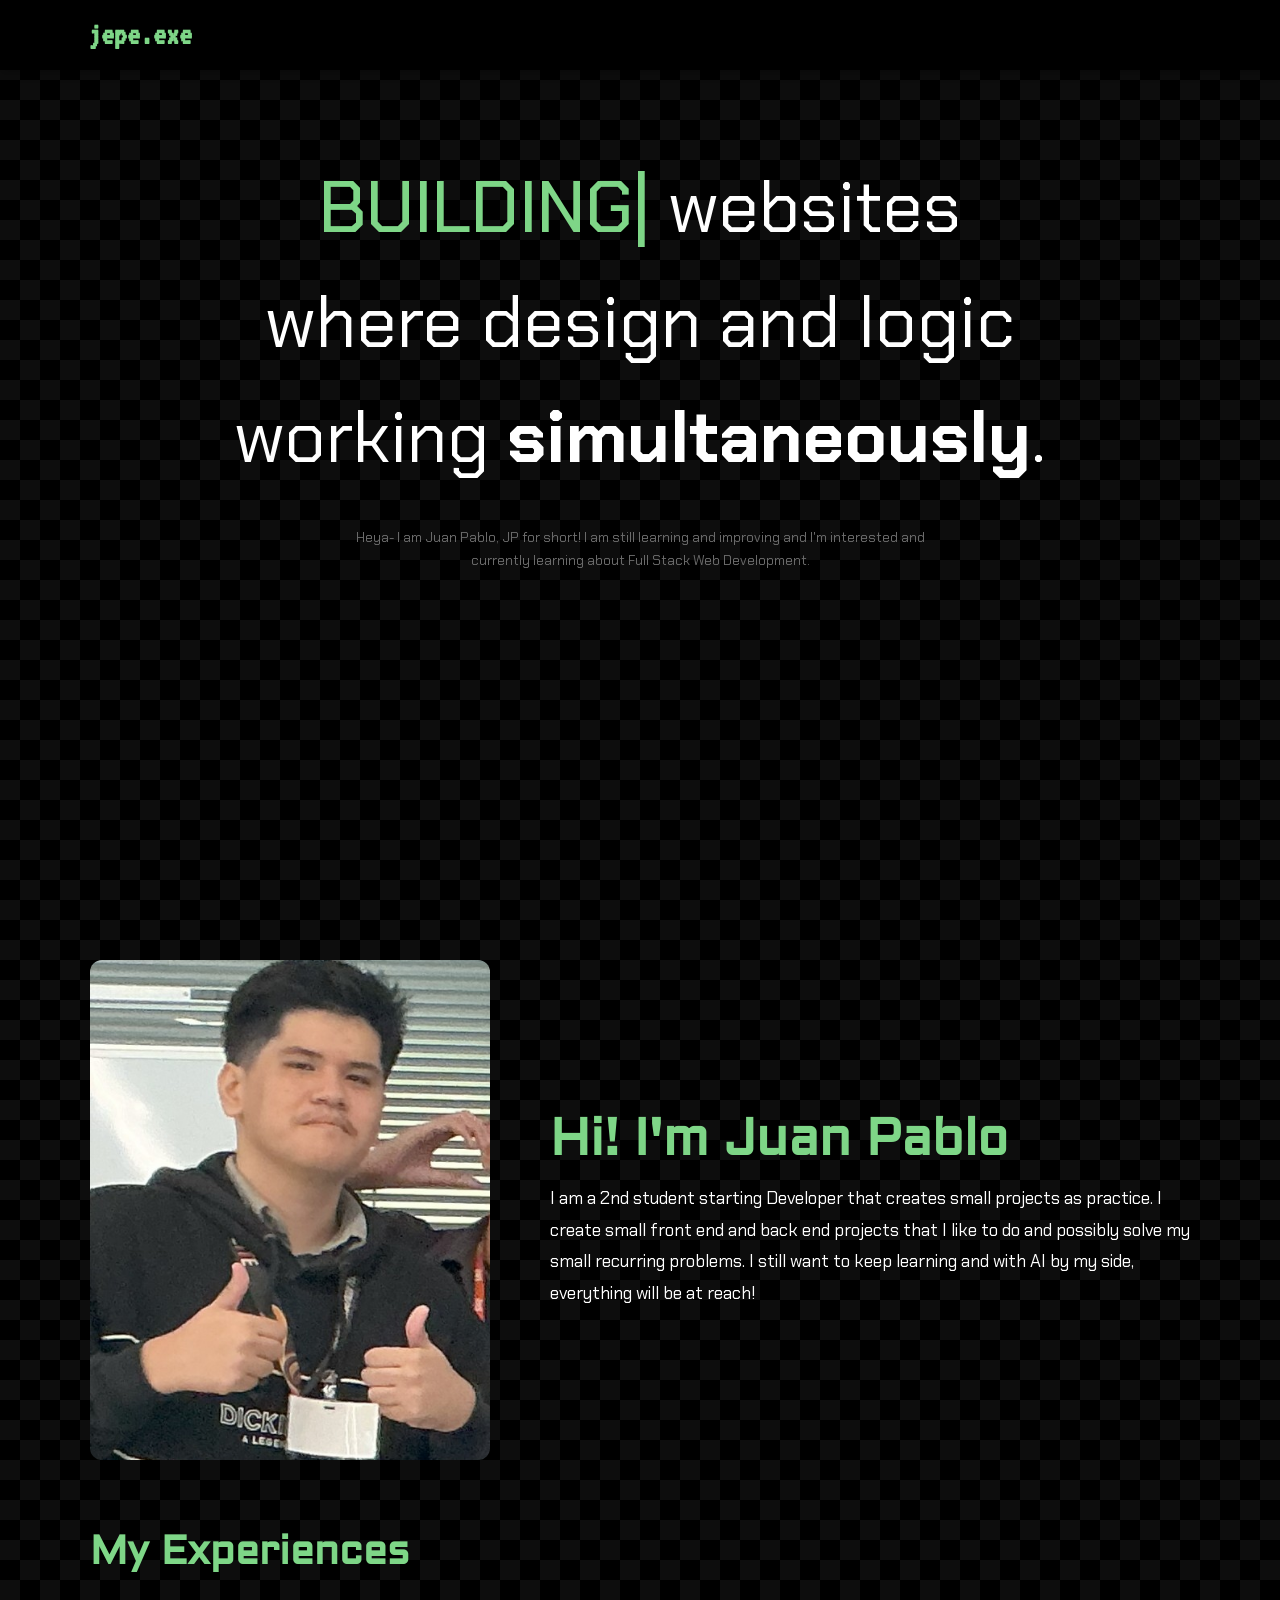
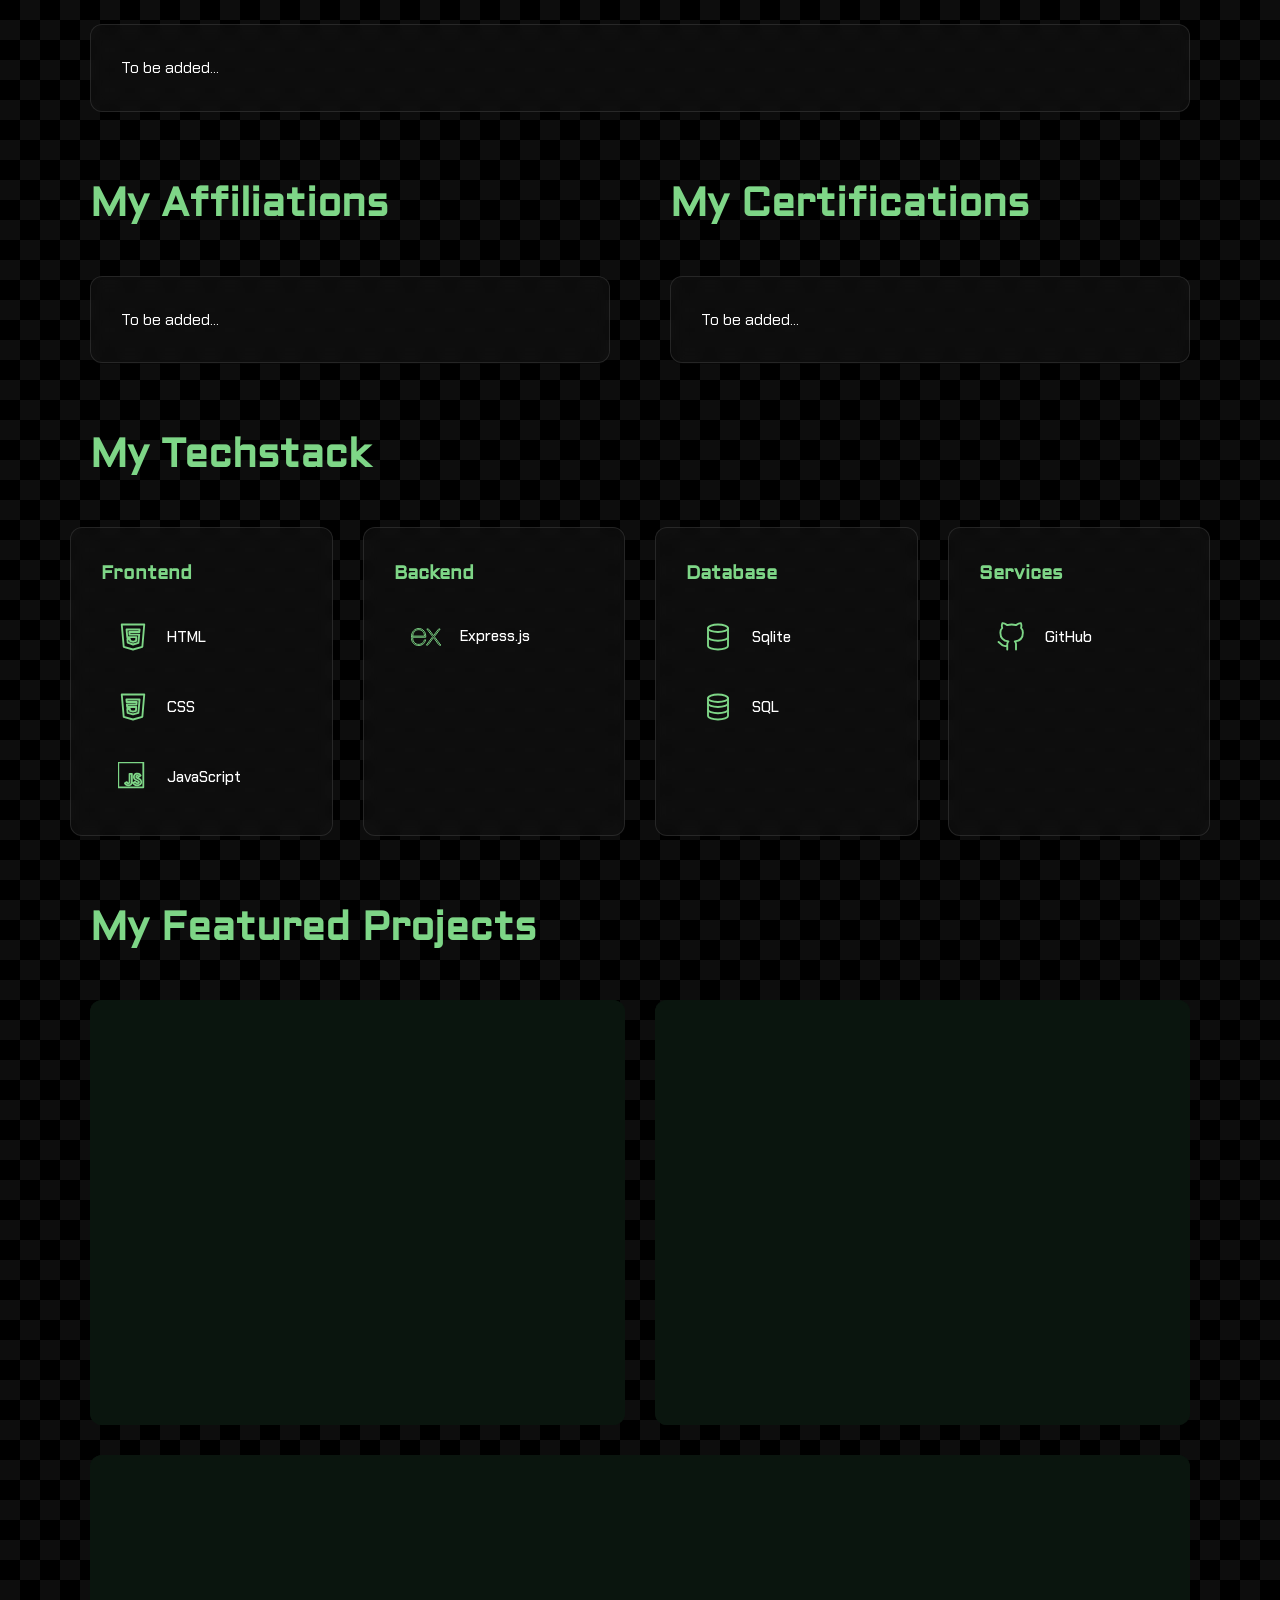
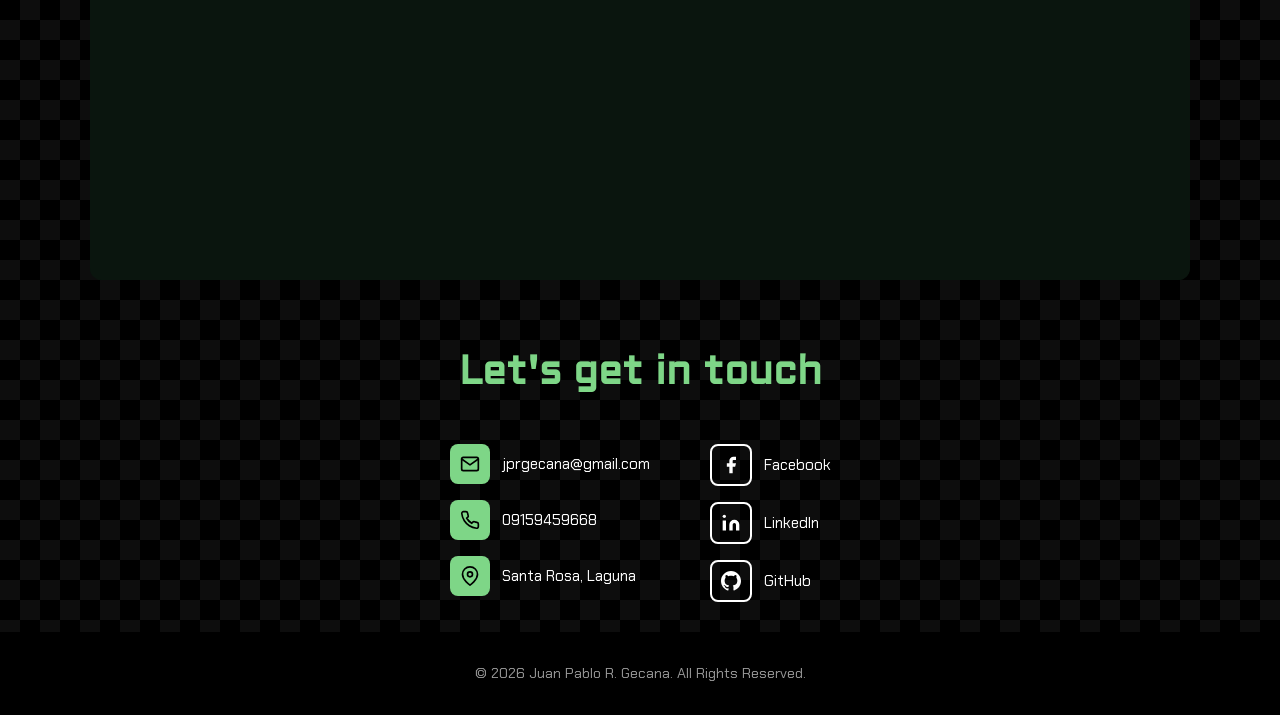
==== docs/index.html @ 041b39dd "renamed "portfolio.html" to "index.html" for github pages" ====
<!DOCTYPE html>
<html lang="en">
<head>
  <meta charset="UTF-8">
  <meta name="viewport" content="width=device-width, initial-scale=1.0">
  <title>JP Gecana | Portfolio</title>
  <link rel="stylesheet" href="style.css">
  <link rel="preconnect" href="https://fonts.googleapis.com">
  <link rel="preconnect" href="https://fonts.gstatic.com" crossorigin>
  <link href="https://fonts.googleapis.com/css2?family=Aldrich&family=Chakra+Petch:ital,wght@0,300;0,400;0,500;0,600;0,700;1,300;1,400;1,500;1,600;1,700&family=VT323&display=swap" rel="stylesheet">
</head>
<body>
  
  <!-- NAVBAR -->
  <nav class="navbar">
    <div class="nav-container">
      <a href="#home" class="nav-logo">jepe.exe</a>
    </div>
  </nav>

  <!-- HOME / HERO SECTION -->
  <section id="home" class="hero-section">
    <div class="hero-container">
      <div class="hero-left">
        <h1 class="hero-tagline">
        <div class="typewriter-container">
         <span id="typewriter-text"></span><span class="cursor">|</span> websites where design and logic working <strong>simultaneously</strong>.
        </div>
        </h1>
        <div class="hero-left-lower">
          <p>Heya- I am Juan Pablo, JP for short! I am still learning and improving and I'm interested and currently learning about Full Stack Web Development.</p>
        </div>
      </div>
    </div>
  </section>

  <!-- ABOUT SECTION -->
  <section id="about" class="about-section">
    <div class="about-container">
      <div class="about-image-wrapper">
        <div class="about-image-placeholder">
          <img src="../assets/about-photo.jpg" alt="About Juan Pablo">
        </div>
      </div>
      <div class="about-text">
        <div class="about-content">
          <h1 class="about-name">
            Hi! I'm Juan Pablo
          </h1>
          <p>I am a 2nd student starting Developer that creates small projects as practice. I create small front end and back end projects that I like to do and possibly solve my small recurring problems. I still want to keep learning and with AI by my side, everything will be at reach!</p>
        </div>
      </div>
    </div>
  </section>

  <!-- EXPERIENCES SECTION -->
  <section class="experiences-section">
    <div class="experiences-container">
      <h2 class="section-heading">My Experiences</h2>
      <div class="affiliations-content">
        <p>To be added...</p>
      </div>
    </div>
  </section>

  <!-- AFFILIATIONS & AWARDS SECTION -->
  <section class="affiliations-section">
    <div class="affiliations-container">
      <div class="affiliations-column">
        <h2 class="section-heading">My Affiliations</h2>
        <div class="affiliations-content">
          <p>To be added...</p>
        </div>
      </div>
      <div class="cert-column">
        <h2 class="section-heading">My Certifications</h2>
        <div class="cert-content">
          <p>To be added...</p>
        </div>
      </div>
    </div>
  </section>

  <!-- Technologies -->
    <div class="tech-section">
      <h2 class="tech-heading">My Techstack</h2>
      <div class="tech-grid">
        <!-- Frontend Column -->
        <div class="tech-column">
          <h3 class="tech-column-heading">Frontend</h3>
          <div class="tech-item">
            <div class="tech-icon-box">
              <svg viewBox="0 0 24 24" fill="none" stroke="currentColor" stroke-width="1.5" stroke-linecap="round" stroke-linejoin="round"><path d="m3 2 1.578 17.824L12 22l7.467-2.175L21 2H3Zm14.049 6.048H9.075l.172 2.016h7.697l-.626 6.565-4.246 1.381-4.281-1.455-.288-2.932h2.024l.16 1.411 2.4.815 2.346-.763.297-3.005H7.416l-.562-6.05h10.412l-.217 2.017Z"/></svg>
            </div>
            <span>HTML</span>
          </div>
          <div class="tech-item">
            <div class="tech-icon-box">
              <svg viewBox="0 0 24 24" fill="none" stroke="currentColor" stroke-width="1.5" stroke-linecap="round" stroke-linejoin="round"><path d="m3 2 1.578 17.834L12 22l7.468-2.165L21 2H3Zm13.3 14.722-4.293 1.204H12l-4.297-1.204-.297-3.167h2.108l.15 1.526 2.335.639 2.34-.64.245-3.05h-7.27l-.187-2.006h7.64l.174-2.006H6.924l-.176-2.006h10.506l-.954 10.71Z"/></svg>
            </div>
            <span>CSS</span>
          </div>
          <div class="tech-item">
            <div class="tech-icon-box">
              <svg viewBox="0 0 150 150" fill="none" stroke="currentColor" stroke-width="9" stroke-linecap="round" stroke-linejoin="round"><path d="M1.408 1.408h125.184v125.185H1.408z"/><path d="M116.347 96.736c-.917-5.711-4.641-10.508-15.672-14.981-3.832-1.761-8.104-3.022-9.377-5.926-.452-1.69-.512-2.642-.226-3.665.821-3.32 4.784-4.355 7.925-3.403 2.023.678 3.938 2.237 5.093 4.724 5.402-3.498 5.391-3.475 9.163-5.879-1.381-2.141-2.118-3.129-3.022-4.045-3.249-3.629-7.676-5.498-14.756-5.355l-3.688.477c-3.534.893-6.902 2.748-8.877 5.235-5.926 6.724-4.236 18.492 2.975 23.335 7.104 5.332 17.54 6.545 18.873 11.531 1.297 6.104-4.486 8.08-10.234 7.378-4.236-.881-6.592-3.034-9.139-6.949-4.688 2.713-4.688 2.713-9.508 5.485 1.143 2.499 2.344 3.63 4.26 5.795 9.068 9.198 31.76 8.746 35.83-5.176.165-.478 1.261-3.666.38-8.581zM69.462 58.943H57.753l-.048 30.272c0 6.438.333 12.34-.714 14.149-1.713 3.558-6.152 3.117-8.175 2.427-2.059-1.012-3.106-2.451-4.319-4.485-.333-.584-.583-1.036-.667-1.071l-9.52 5.83c1.583 3.249 3.915 6.069 6.902 7.901 4.462 2.678 10.459 3.499 16.731 2.059 4.082-1.189 7.604-3.652 9.448-7.401 2.666-4.915 2.094-10.864 2.07-17.444.06-10.735.001-21.468.001-32.237z"/></svg>
            </div>
            <span>JavaScript</span>
          </div>
        </div>
        <!-- Backend Column -->
        <div class="tech-column">
          <h3 class="tech-column-heading">Backend</h3>
          <div class="tech-item">
            <div class="tech-icon-box">
              <svg viewBox="0 0 128 128" fill="none" stroke="currentColor" stroke-width="4" stroke-linecap="round" stroke-linejoin="round"><path d="M126.67 98.44c-4.56 1.16-7.38.05-9.91-3.75-5.68-8.51-11.95-16.63-18-24.9-.78-1.07-1.59-2.12-2.6-3.45C89 76 81.85 85.2 75.14 94.77c-2.4 3.42-4.92 4.91-9.4 3.7l26.92-36.13L67.6 29.71c4.31-.84 7.29-.41 9.93 3.45 5.83 8.52 12.26 16.63 18.67 25.21 6.45-8.55 12.8-16.67 18.8-25.11 2.41-3.42 5-4.72 9.33-3.46-3.28 4.35-6.49 8.63-9.72 12.88-4.36 5.73-8.64 11.53-13.16 17.14-1.61 2-1.35 3.3.09 5.19C109.9 76 118.16 87.1 126.67 98.44zM1.33 61.74c.72-3.61 1.2-7.29 2.2-10.83 6-21.43 30.6-30.34 47.5-17.06C60.93 41.64 63.39 52.62 62.9 65H7.1c-.84 22.21 15.15 35.62 35.53 28.78 7.15-2.4 11.36-8 13.47-15 1.07-3.51 2.84-4.06 6.14-3.06-1.69 8.76-5.52 16.08-13.52 20.66-12 6.86-29.13 4.64-38.14-4.89C5.26 85.89 3 78.92 2 71.39c-.15-1.2-.46-2.38-.7-3.57q.03-3.04.03-6.08zm5.87-1.49h50.43c-.33-16.06-10.33-27.47-24-27.57-15-.12-25.78 11.02-26.43 27.57z"/></svg>
            </div>
            <span>Express.js</span>
          </div>
        </div>
        <!-- Database Column -->
        <div class="tech-column">
          <h3 class="tech-column-heading">Database</h3>
          <div class="tech-item">
            <div class="tech-icon-box">
              <svg viewBox="0 0 24 24" fill="none" stroke="currentColor" stroke-width="1.5" stroke-linecap="round" stroke-linejoin="round"><ellipse cx="12" cy="5" rx="8" ry="3"/><path d="M4 5v14c0 1.66 3.58 3 8 3s8-1.34 8-3V5"/><path d="M4 12c0 1.66 3.58 3 8 3s8-1.34 8-3"/></svg>
            </div>
            <span>Sqlite</span>
          </div>
          <div class="tech-item">
            <div class="tech-icon-box">
              <svg viewBox="0 0 24 24" fill="none" stroke="currentColor" stroke-width="1.5" stroke-linecap="round" stroke-linejoin="round"><ellipse cx="12" cy="5" rx="8" ry="3"/><path d="M4 5v14c0 1.66 3.58 3 8 3s8-1.34 8-3V5"/><path d="M4 9c0 1.66 3.58 3 8 3s8-1.34 8-3"/><path d="M4 14c0 1.66 3.58 3 8 3s8-1.34 8-3"/></svg>
            </div>
            <span>SQL</span>
          </div>
        </div>
        <!-- Services Column -->
        <div class="tech-column">
          <h3 class="tech-column-heading">Services</h3>
          <div class="tech-item">
            <div class="tech-icon-box">
              <svg viewBox="0 0 24 24" fill="none" stroke="currentColor" stroke-width="1.5" stroke-linecap="round" stroke-linejoin="round"><path d="M9 19c-5 1.5-5-2.5-7-3m14 6v-3.87a3.37 3.37 0 0 0-.94-2.61c3.14-.35 6.44-1.54 6.44-7A5.44 5.44 0 0 0 20 4.77 5.07 5.07 0 0 0 19.91 1S18.73.65 16 2.48a13.38 13.38 0 0 0-7 0C6.27.65 5.09 1 5.09 1A5.07 5.07 0 0 0 5 4.77a5.44 5.44 0 0 0-1.5 3.78c0 5.42 3.3 6.61 6.44 7A3.37 3.37 0 0 0 9 18.13V22"/></svg>
            </div>
            <span>GitHub</span>
          </div>
        </div>
      </div>
    </div>

  <!-- PROJECTS SECTION -->
  <section id="projects" class="projects-section">
    <h2 class="section-heading">My Featured Projects</h2>
    <div class="projects-container">
      <div class="project-card">
        <div class="project-front">
          <img src="../assets/project-1.jpg" alt="Project 1">
        </div>
        <div class="project-back">
          <h3 class="project-title">Project 1</h3>
          <p class="project-desc">Coming Soon</p>
        </div>
      </div>
      <div class="project-card">
        <div class="project-front">
          <img src="../assets/project-2.jpg" alt="Project 2">
        </div>
        <div class="project-back">
          <h3 class="project-title">Project 2</h3>
          <p class="project-desc">Coming Soon</p>
        </div>
      </div>
      <div class="project-card">
        <div class="project-front">
          <img src="../assets/project-3.jpg" alt="Project 3">
        </div>
        <div class="project-back">
          <h3 class="project-title">Project 3</h3>
          <p class="project-desc">Coming Soon</p>
        </div>
      </div>
    </div>
  </section>

  <!-- CONTACT SECTION -->
  <section id="contact" class="contact-section">
    <h2 class="section-heading">Let's get in touch</h2>
    <div class="contact-container">
      <div class="contact-info-row">
        <div class="contact-item">
          <div class="contact-icon">
            <svg viewBox="0 0 24 24" fill="none" stroke="currentColor" stroke-width="2" stroke-linecap="round" stroke-linejoin="round"><path d="M4 4h16c1.1 0 2 .9 2 2v12c0 1.1-.9 2-2 2H4c-1.1 0-2-.9-2-2V6c0-1.1.9-2 2-2z"/><polyline points="22,6 12,13 2,6"/></svg>
          </div>
          <span>jprgecana@gmail.com</span>
        </div>
        <div class="contact-item">
          <div class="contact-icon">
            <svg viewBox="0 0 24 24" fill="none" stroke="currentColor" stroke-width="2"><path d="M22 16.92v3a2 2 0 0 1-2.18 2 19.79 19.79 0 0 1-8.63-3.07 19.5 19.5 0 0 1-6-6 19.79 19.79 0 0 1-3.07-8.67A2 2 0 0 1 4.11 2h3a2 2 0 0 1 2 1.72 12.84 12.84 0 0 0 .7 2.81 2 2 0 0 1-.45 2.11L8.09 9.91a16 16 0 0 0 6 6l1.27-1.27a2 2 0 0 1 2.11-.45 12.84 12.84 0 0 0 2.81.7A2 2 0 0 1 22 16.92z"/></svg>
          </div>
          <span>09159459668</span>
        </div>
        <div class="contact-item">
          <div class="contact-icon">
            <svg viewBox="0 0 24 24" fill="none" stroke="currentColor" stroke-width="2"><path d="M21 10c0 7-9 13-9 13s-9-6-9-13a9 9 0 0 1 18 0z"/><circle cx="12" cy="10" r="3"/></svg>
          </div>
          <span>Santa Rosa, Laguna</span>
        </div>
      </div>
      <div class="contact-socials">
        <a href="https://www.facebook.com/pobandpabs" target="_blank" rel="noopener noreferrer" class="social-link" aria-label="Facebook">
          <span class="social-icon">
            <svg viewBox="0 0 24 24" fill="currentColor"><path d="M18 2h-3a5 5 0 0 0-5 5v3H7v4h3v8h4v-8h3l1-4h-4V7a1 1 0 0 1 1-1h3z"/></svg>
          </span>
          <span class="social-name">Facebook</span>
        </a>
        <a href="https://www.linkedin.com/in/jprgecana/" target="_blank" rel="noopener noreferrer" class="social-link" aria-label="LinkedIn">
          <span class="social-icon">
            <svg viewBox="0 0 24 24" fill="currentColor"><path d="M16 8a6 6 0 0 1 6 6v7h-4v-7a2 2 0 0 0-2-2 2 2 0 0 0-2 2v7h-4v-7a6 6 0 0 1 6-6z"/><rect x="2" y="9" width="4" height="12"/><circle cx="4" cy="4" r="2"/></svg>
          </span>
          <span class="social-name">LinkedIn</span>
        </a>
        <a href="https://github.com/JuanPablo-Gecana" target="_blank" rel="noopener noreferrer" class="social-link" aria-label="GitHub">
          <span class="social-icon">
            <svg viewBox="0 0 24 24" fill="currentColor"><path d="M12 0C5.37 0 0 5.37 0 12c0 5.3 3.438 9.8 8.205 11.385.6.113.82-.258.82-.577 0-.285-.01-1.04-.015-2.04-3.338.724-4.042-1.61-4.042-1.61-.546-1.385-1.335-1.755-1.335-1.755-1.087-.744.084-.729.084-.729 1.205.084 1.838 1.236 1.838 1.236 1.07 1.835 2.809 1.305 3.495.998.108-.776.417-1.305.76-1.605-2.665-.3-5.466-1.332-5.466-5.93 0-1.31.465-2.38 1.235-3.22-.135-.303-.54-1.523.105-3.176 0 0 1.005-.322 3.3 1.23.96-.267 1.98-.399 3-.405 1.02.006 2.04.138 3 .405 2.28-1.552 3.285-1.23 3.285-1.23.645 1.653.24 2.873.12 3.176.765.84 1.23 1.91 1.23 3.22 0 4.61-2.805 5.625-5.475 5.92.42.36.81 1.096.81 2.22 0 1.606-.015 2.896-.015 3.286 0 .315.21.69.825.57C20.565 21.795 24 17.295 24 12c0-6.63-5.37-12-12-12z"/></svg>
          </span>
          <span class="social-name">GitHub</span>
        </a>
      </div>
    </div>
  </section>

  <!-- FOOTER -->
  <footer class="footer">
    <p>&copy; 2026 Juan Pablo R. Gecana. All Rights Reserved.</p>
  </footer>

  <script src="script.js"></script>
</body>
</html>
---- docs/style.css ----
/* ===== RESET & BASE ===== */
*,
*::before,
*::after {
  margin: 0;
  padding: 0;
  box-sizing: border-box;
}

:root {
  --black: #000000;
  --light-green: #7ed687;
  --light-green-hover: #5cbf6a;
  --white: #ffffff;
  --placeholder: #0a150e;
  --font-heading: 'Aldrich', 'Arial', sans-serif;
  --font-body: 'Chakra Petch', 'Arial', sans-serif;
  --nav-height: 70px;
}

html {
  scroll-behavior: smooth;
}

body {
  font-family: var(--font-body);
  background-color: #000000;
  background-image:
    linear-gradient(45deg, #0d0d0d 25%, transparent 25%),
    linear-gradient(-45deg, #0d0d0d 25%, transparent 25%),
    linear-gradient(45deg, transparent 75%, #0d0d0d 75%),
    linear-gradient(-45deg, transparent 75%, #0d0d0d 75%);
  background-size: 40px 40px;
  background-position: 0 0, 0 20px, 20px -20px, -20px 0px;
  color: var(--white);
  line-height: 1.6;
  overflow-x: hidden;
}

a {
  text-decoration: none;
  color: inherit;
}

ul {
  list-style: none;
}

img {
  display: block;
  max-width: 100%;
  height: auto;
}

/* ===== NAVBAR ===== */
.navbar {
  position: fixed;
  top: 0;
  left: 0;
  width: 100%;
  height: var(--nav-height);
  background-color: black;
  z-index: 1000;
  box-shadow: 0 2px 10px rgba(0, 0, 0, 0.3);
}

.nav-container {
  max-width: 1200px;
  margin: 0 auto;
  padding: 0 30px;
  height: 100%;
  display: flex;
  align-items: center;
  justify-content: space-between;
}

.nav-logo {
  font-family: "VT323", monospace;
  font-size: 2rem;
  font-weight: 700;
  color: var(--light-green);
  padding: 8px 18px;
  text-shadow: none;
  transition: transform 0.2s ease;
}

.nav-logo:hover {
  transform: scale(1.05);
}

/* Keep all content sections above the decorative background layer */
.hero-section,
.about-section,
.tech-section,
.projects-section,
.contact-section,
.footer {
  position: relative;
  z-index: 1;
}

/* ===== HERO SECTION ===== */
.hero-section {
  position: relative;
  padding-top: calc(var(--nav-height) + 80px);
  padding-bottom: 80px;
  min-height: 100vh;
}

.hero-container {
  position: relative;
  z-index: 1;
  max-width: 900px;
  margin: 0 auto;
  padding: 0 30px;
  display: flex;
  flex-direction: column;
  align-items: center;
  justify-content: center;
  text-align: center;
  gap: 60px;
}

.hero-left {
  flex: 1;
  display: flex;
  flex-direction: column;
  align-items: center;
}

.hero-left-lower p {
  margin-top: 30px;
  max-width: 600px;
  font-size: 0.85rem;
  color: #6a6a6a;
  line-height: 1.7;
  text-align: center;
  margin-bottom: 40%;
}

.typewriter-container {
  font-size: 4.5rem;
}

.typewriter-container span {
  color: var(--light-green);
  font-weight: 500;
  min-height: 2rem;
  margin-bottom: 30px;
}

.cursor {
  animation: blink 0.7s infinite;
  font-weight: 100;
}

@keyframes blink {
  0%, 100% { opacity: 1; }
  50% { opacity: 0; }
}

.hero-tagline {
  font-size: 3rem;
  color: var(--white);
  font-weight: 400;
  font-family: var(--font-body);
}

.hero-buttons {
  display: flex;
  align-items: center;
  gap: 16px;
  flex-wrap: wrap;
}

/* Buttons */
.btn {
  display: inline-block;
  padding: 12px 28px;
  border-radius: 8px;
  font-size: 1rem;
  font-weight: 600;
  cursor: pointer;
  transition: transform 0.2s ease, background-color 0.2s ease;
  border: none;
}

/* Social Icons */
.social-icons {
  display: flex;
  gap: 12px;
}

.social-icon {
  display: flex;
  align-items: center;
  justify-content: center;
  width: 42px;
  height: 42px;
  border: 2px solid var(--white);
  border-radius: 8px;
  background: transparent;
  color: var(--white);
  transition: all 0.2s ease;
}

.social-icon svg {
  width: 20px;
  height: 20px;
}

.social-link:hover .social-icon,
.social-icon:hover {
  border-color: var(--light-green);
  color: var(--light-green);
  transform: scale(1.1);
}

/* Hide broken image icon */
.about-image-placeholder img[src]::before,
.project-front img[src]::before,
.tech-icon-box img[src]::before {
  content: '';
  display: block;
  width: 100%;
  height: 100%;
  background-color: var(--placeholder);
}

img {
  color: transparent;
}

/* ===== TECH SECTION ===== */
.tech-section {
  max-width: 1200px;
  margin: 50px auto 0;
  padding: 0 30px;
}

.tech-heading {
  font-family: var(--font-heading);
  font-size: 2.5rem;
  font-weight: 800;
  margin-left: 20px;
  margin-right: auto;
  color: var(--light-green);
  margin-bottom: 40px;
  text-align: left;
}

.tech-grid {
  display: flex;
  gap: 30px;
  flex-wrap: wrap;
  justify-content: flex-start;
}

.tech-column {
  flex: 1;
  min-width: 250px;
  background: rgba(20, 20, 20, 0.55);
  backdrop-filter: blur(8px);
  -webkit-backdrop-filter: blur(8px);
  border: 1px solid rgba(255, 255, 255, 0.1);
  border-radius: 12px;
  padding: 30px;
}

.tech-column-heading {
  font-family: var(--font-heading);
  font-size: 1.2rem;
  font-weight: 700;
  color: var(--light-green);
  margin-bottom: 20px;
}

.tech-item {
  display: flex;
  align-items: center;
  gap: 14px;
  margin-bottom: 14px;
  padding: 8px 12px;
  border-radius: 8px;
  cursor: default;
}

.tech-item:last-child {
  margin-bottom: 0;
}

/* Icon scales up on hover */
.tech-item.hovered .tech-icon-box,
.tech-item:hover .tech-icon-box {
  transform: scale(1.2);
}

/* Text turns light green on hover */
.tech-item.hovered span,
.tech-item:hover span {
  color: var(--light-green);
}

.tech-icon-box {
  width: 40px;
  height: 40px;
  border-radius: 8px;
  overflow: hidden;
  background-color: none;
  display: flex;
  align-items: center;
  justify-content: center;
  flex-shrink: 0;
  transition: transform 0.2s ease;
}

.tech-icon-box svg {
  width: 30px;
  height: 30px;
  stroke: var(--light-green);
}

.tech-item span {
  font-size: 0.95rem;
  color: var(--white);
  font-weight: 500;
  transition: color 0.2s ease;
}

/* ===== ABOUT SECTION ===== */
.about-section {
  padding: 60px 30px;
}

.about-section .section-heading {
  max-width: 1100px;
  margin-left: auto;
  margin-right: auto;
  margin-bottom: 40px;
}

.section-heading {
  font-family: var(--font-heading);
  font-size: 2.5rem;
  font-weight: 800;
  color: var(--light-green);
  text-align: left;
  margin-bottom: 40px;
}

.about-name {
  font-family: var(--font-heading);
  font-size: 3.2rem;
  font-weight: 800;
  color: var(--light-green);
  line-height: 1.1;
  margin-bottom: 16px;
}

.about-container {
  width: 100%;
  max-width: 1100px;
  margin: 0 auto;
  display: grid;
  grid-template-columns: minmax(0, 400px) minmax(0, 1fr);
  align-items: stretch;
  gap: 60px;
}

.about-image-wrapper {
  width: 100%;
  min-width: 0;
}

.about-image-placeholder {
  width: 100%;
  max-width: none;
  aspect-ratio: 4 / 5;
  border-radius: 12px;
  overflow: hidden;
  background-color: var(--placeholder);
}

.about-image-placeholder img {
  width: 100%;
  height: 100%;
  object-fit: cover;
}

.about-text {
  width: 100%;
  min-width: 0;
  height: 100%;
  display: flex;
  flex-direction: column;
}

.about-content {
  flex: 1;
  min-height: 0;
  display: flex;
  flex-direction: column;
  justify-content: center;
}

.about-text p {
  font-size: 1.1rem;
  color: var(--white);
  line-height: 1.8;
}

/* ===== EXPERIENCES SECTION ===== */
.experiences-section {
  padding: 60px 30px;
}

.experiences-container {
  max-width: 1100px;
  margin: 0 auto;
}

/* ===== AFFILIATIONS & AWARDS SECTION ===== */
.affiliations-section {
  padding: 60px 30px;
}

.affiliations-container {
  max-width: 1100px;
  margin: 0 auto;
  display: flex;
  gap: 60px;
}

.affiliations-column, .cert-column{
  flex: 1;
}

.affiliations-content, .cert-content {
  margin-top: 20px;
  background: rgba(20, 20, 20, 0.55);
  backdrop-filter: blur(8px);
  -webkit-backdrop-filter: blur(8px);
  border: 1px solid rgba(255, 255, 255, 0.1);
  border-radius: 12px;
  padding: 30px;
}

.affiliations-content p {
  color: var(--white);
  font-size: 1rem;
}

.affiliations-column .section-heading .cert-column{
  text-align: left;
  margin-bottom: 0;
}

/* ===== PROJECTS SECTION ===== */
.projects-section {
  padding: 60px 30px;
}

.projects-section .section-heading {
  max-width: 1100px;
  margin-left: auto;
  margin-right: auto;
  margin-bottom: 40px;
}

.projects-container {
  max-width: 1100px;
  margin: 0 auto;
  display: grid;
  grid-template-columns: repeat(2, minmax(0, 1fr));
  gap: 30px;
}

.project-card {
  position: relative;
  width: 100%;
  min-width: 0;
  height: 425px;
  border-radius: 12px;
  overflow: hidden;
}

/* For 3, 5, 7, 9, etc. projects, the unmatched final card fills both columns. */
.project-card:last-child:nth-child(odd) {
  grid-column: 1 / -1;
}

/* Front side: full project image */
.project-front {
  position: absolute;
  inset: 0;
  background-color: var(--placeholder);
}

.project-front img {
  width: 100%;
  height: 100%;
  object-fit: cover;
}

/* Back side: title + description, hidden until hover */
.project-back {
  position: absolute;
  inset: 0;
  display: flex;
  flex-direction: column;
  align-items: center;
  justify-content: center;
  gap: 12px;
  padding: 24px;
  text-align: center;
  background: rgba(15, 15, 15, 0.7);
  backdrop-filter: blur(10px);
  -webkit-backdrop-filter: blur(10px);
  /* Start hidden below the card; fades in bottom -> top on hover */
  opacity: 0;
  transform: translateY(100%);
  transition: transform 0.45s ease, opacity 0.45s ease;
}

.project-card:hover .project-back {
  opacity: 1;
  transform: translateY(0);
}

.project-title {
  font-family: var(--font-heading);
  font-size: 1.6rem;
  font-weight: 700;
  color: var(--light-green);
}

.project-desc {
  font-size: 1rem;
  color: var(--white);
  line-height: 1.6;
}

/* ===== CONTACT SECTION ===== */
.contact-section {
  padding: 60px 30px;
}

.contact-section .section-heading {
  max-width: 1100px;
  margin-left: auto;
  margin-right: auto;
  margin-bottom: 40px;
  text-align: center;
}

.contact-container {
  max-width: 1100px;
  margin: 0 auto;
  display: flex;
  justify-content: center;
  align-items: flex-start;
  gap: 60px;
}

/* Left side: contact info — items left-align so the left-side icons line up */
.contact-info-row {
  display: flex;
  flex-direction: column;
  align-items: flex-start;
  gap: 16px;
}

.contact-item {
  display: flex;
  align-items: center;
  gap: 12px;
  /* Icon stays on the left of the text */
}

.contact-icon {
  width: 40px;
  height: 40px;
  background-color: var(--light-green);
  border-radius: 8px;
  display: flex;
  align-items: center;
  justify-content: center;
  flex-shrink: 0;
}

.contact-icon svg {
  width: 20px;
  height: 20px;
  color: var(--black);
}

.contact-item span {
  font-size: 0.95rem;
  color: var(--white);
}

/* Right side: social links */
.contact-socials {
  display: flex;
  flex-direction: column;
  align-items: flex-start;
  gap: 16px;
}

.social-link {
  display: flex;
  align-items: center;
  gap: 12px;
  color: var(--white);
  transition: color 0.2s ease;
}

.social-name {
  font-size: 0.95rem;
  color: var(--white);
  transition: color 0.2s ease;
}

.social-link:hover .social-icon {
  border-color: var(--light-green);
  color: var(--light-green);
  transform: scale(1.1);
}

.social-link:hover .social-name {
  color: var(--light-green);
}

/* ===== FOOTER ===== */
.footer {
  background-color: #000000;
  padding: 30px;
  text-align: center;
}

.footer p {
  font-size: 0.9rem;
  color: rgba(255, 255, 255, 0.6);
}

/* ===== BACK TO TOP ===== */
.back-to-top {
  position: fixed;
  bottom: 30px;
  right: 30px;
  width: 46px;
  height: 46px;
  background-color: var(--light-green);
  border: none;
  border-radius: 10px;
  cursor: pointer;
  display: flex;
  align-items: center;
  justify-content: center;
  opacity: 0;
  visibility: hidden;
  transition: opacity 0.3s ease, transform 0.2s ease, visibility 0.3s ease;
  z-index: 999;
}

.back-to-top svg {
  width: 22px;
  height: 22px;
  color: var(--black);
}

.back-to-top.visible {
  opacity: 1;
  visibility: visible;
}

.back-to-top:hover {
  transform: scale(1.1);
  background-color: var(--light-green-hover);
}

/* ===== MOBILE NAV OPEN STATE ===== */
.navbar.nav-open .nav-links {
  display: flex;
}

.navbar.nav-open .hamburger:nth-child(1) {
  transform: rotate(45deg) translate(5px, 5px);
}

.navbar.nav-open .hamburger:nth-child(2) {
  opacity: 0;
}

.navbar.nav-open .hamburger:nth-child(3) {
  transform: rotate(-45deg) translate(6px, -6px);
}

/* ===== RESPONSIVE ===== */
@media (max-width: 900px) {
  .hero-container {
    flex-direction: column;
    text-align: center;
    gap: 40px;
  }

  .hero-left {
    display: flex;
    flex-direction: column;
    align-items: center;
  }

  .hero-buttons {
    justify-content: center;
  }

  .hero-name {
    font-size: 2.4rem;
  }

  .hero-left-lower p {
    text-align: center;
  }

  .about-container {
    max-width: 400px;
    grid-template-columns: minmax(0, 1fr);
    text-align: center;
    gap: 40px;
  }

  .affiliations-container {
    flex-direction: column;
    gap: 40px;
  }

  /* Contact: keep two columns side by side, just shrink the gap */
  .contact-container {
    gap: 40px;
  }

  .about-image-placeholder {
    max-width: none;
    margin: 0 auto;
  }

  .about-content {
    min-height: 260px;
  }

  .tech-grid {
    flex-direction: column;
  }

  .tech-column {
    min-width: unset;
  }

  .projects-container {
    grid-template-columns: repeat(2, minmax(0, 1fr));
  }

  .project-card {
    width: 100%;
    height: clamp(300px, 48vw, 425px);
  }
}

@media (max-width: 768px) {
  .nav-toggle {
    display: flex;
  }

  .nav-links {
    position: fixed;
    top: var(--nav-height);
    left: 0;
    width: 100%;
    background-color: var(--black);
    flex-direction: column;
    align-items: center;
    padding: 30px 0;
    gap: 25px;
    transform: translateX(-100%);
    opacity: 0;
    transition: transform 0.3s ease, opacity 0.3s ease;
  }

  .navbar.nav-open .nav-links {
    transform: translateX(-50%);
    opacity: 1;
  }

  .hero-name {
    font-size: 2rem;
  }

  .typewriter-container {
    font-size: 3.2rem;
  }

  .hero-left-lower p {
    font-size: 0.8rem;
  }

  .section-heading {
    font-size: 2rem;
  }

  .tech-heading {
    font-size: 2rem;
  }

  /* Project cards stack on narrow screens while keeping a consistent height. */
  .projects-container {
    grid-template-columns: 1fr;
  }

  .project-card {
    height: clamp(280px, 70vw, 425px);
  }

  /* Contact: keep side-by-side, shrink content for tablets */
  .contact-container {
    gap: 30px;
  }

  .contact-info-row,
  .contact-socials {
    gap: 12px;
  }

  .contact-icon,
  .social-icon {
    width: 34px;
    height: 34px;
  }

  .contact-icon svg,
  .social-icon svg {
    width: 17px;
    height: 17px;
  }

  .contact-item span,
  .social-name {
    font-size: 0.85rem;
  }

}

@media (max-width: 480px) {
  .hero-name {
    font-size: 1.7rem;
  }

  .typewriter-container {
    font-size: 2.5rem;
  }

  .hero-left-lower p {
    font-size: 0.75rem;
  }

  .btn {
    padding: 10px 22px;
    font-size: 0.9rem;
  }

  .project-card {
    height: clamp(260px, 75vw, 340px);
  }

  /* Contact: keep side-by-side (left aligned right, right aligned left), shrink further for phones */
  .contact-container {
    gap: 20px;
  }

  .contact-info-row,
  .contact-socials {
    gap: 10px;
  }

  .contact-icon,
  .social-icon {
    width: 28px;
    height: 28px;
  }

  .contact-icon svg,
  .social-icon svg {
    width: 14px;
    height: 14px;
  }

  .contact-item span,
  .social-name {
    font-size: 0.7rem;
  }
}

/* ===== LAYOUT CENTERING & OVERFLOW SAFEGUARDS ===== */
/* Center structural content without changing heading or paragraph alignment. */
.page-decor {
  overflow: hidden;
}

.hero-left {
  width: 100%;
  min-width: 0;
}

.typewriter-container {
  max-width: 100%;
  overflow-wrap: anywhere;
}

.about-image-placeholder {
  margin-inline: auto;
}

.projects-container {
  justify-content: center;
}

.contact-info-row,
.contact-socials,
.contact-item {
  min-width: 0;
}

.contact-item span,
.social-name {
  overflow-wrap: anywhere;
}

/* ===== CONSISTENT POST-HERO SECTION SPACING ===== */
:root {
  --section-edge-space: 30px;
}

/* Preserve About's current top spacing from the Hero; only normalize its bottom edge. */
body > .about-section {
  padding-bottom: var(--section-edge-space);
}

body > .experiences-section,
body > .affiliations-section,
body > .projects-section,
body > .contact-section {
  padding-top: var(--section-edge-space);
  padding-bottom: var(--section-edge-space);
}

/* Tech Stack originally used a unique 50px top margin and no vertical padding. */
body > .tech-section {
  margin-top: 0;
  padding-top: var(--section-edge-space);
  padding-bottom: var(--section-edge-space);
}
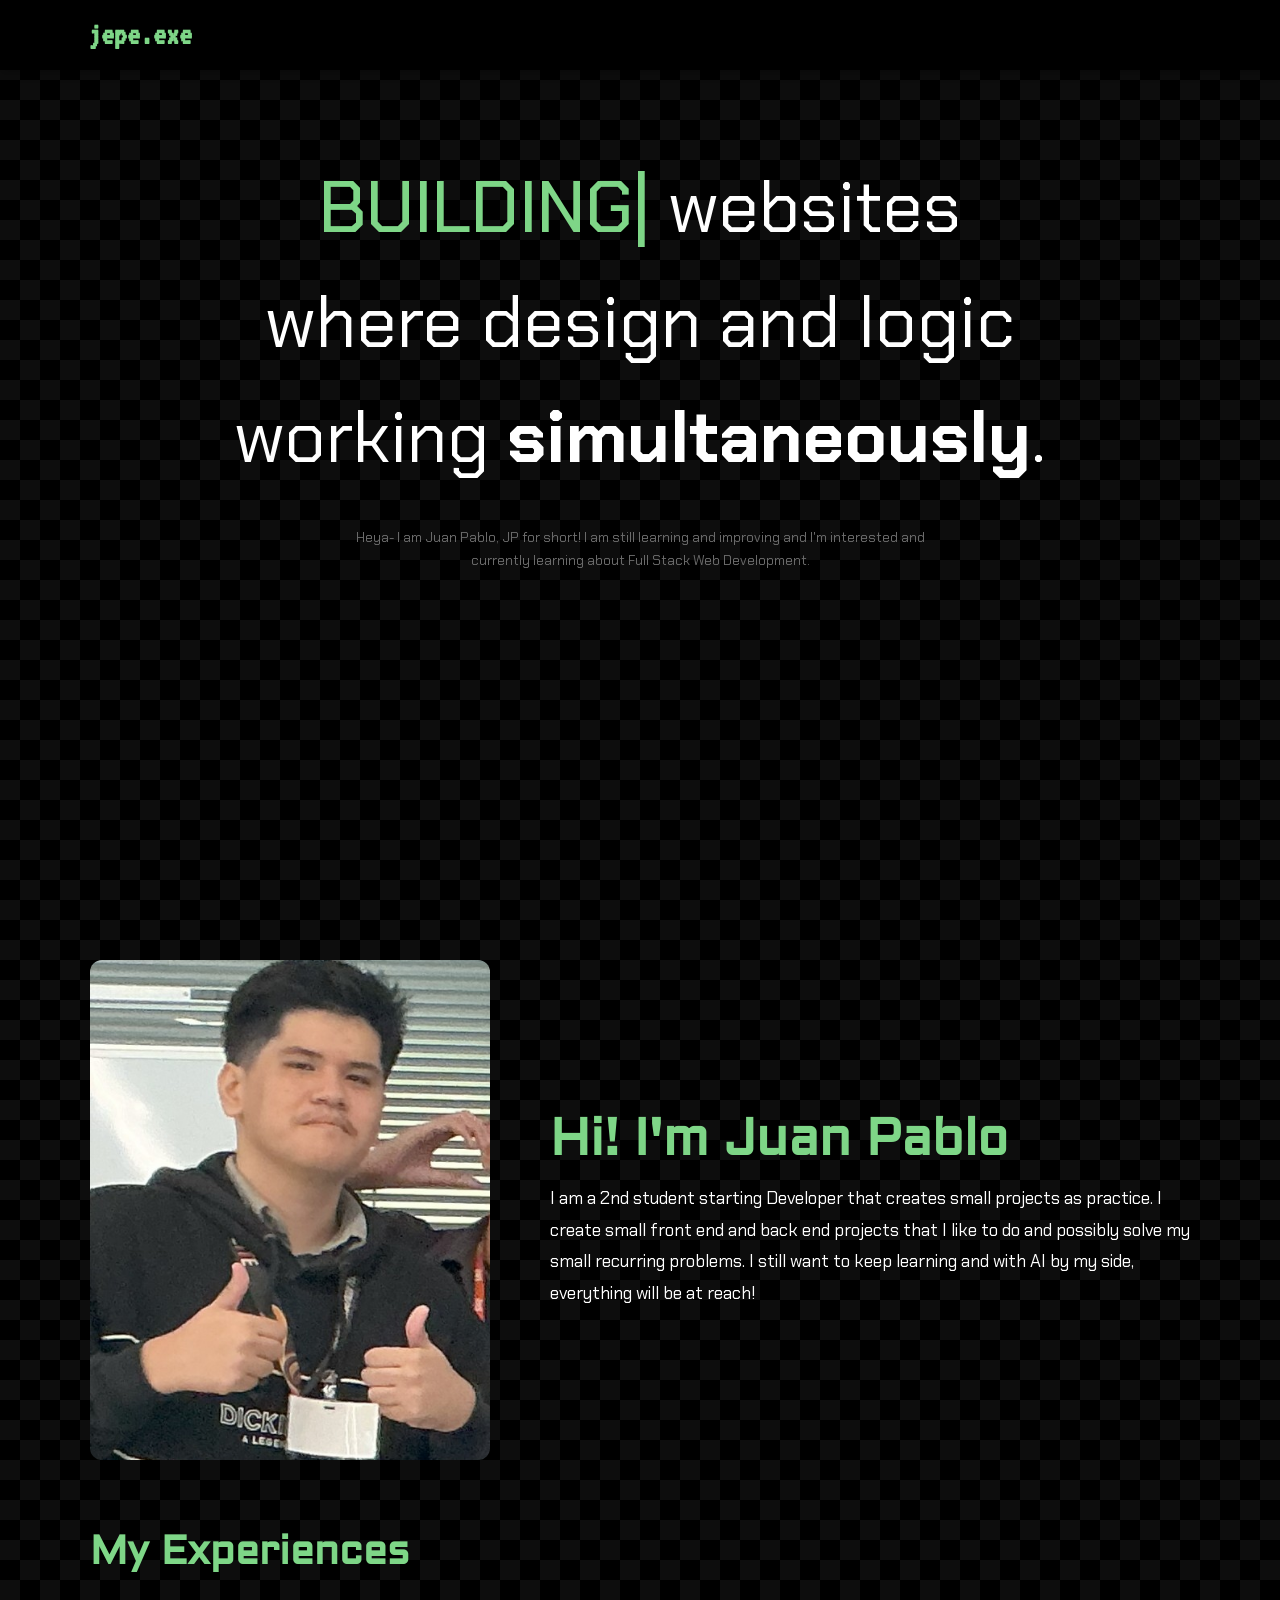
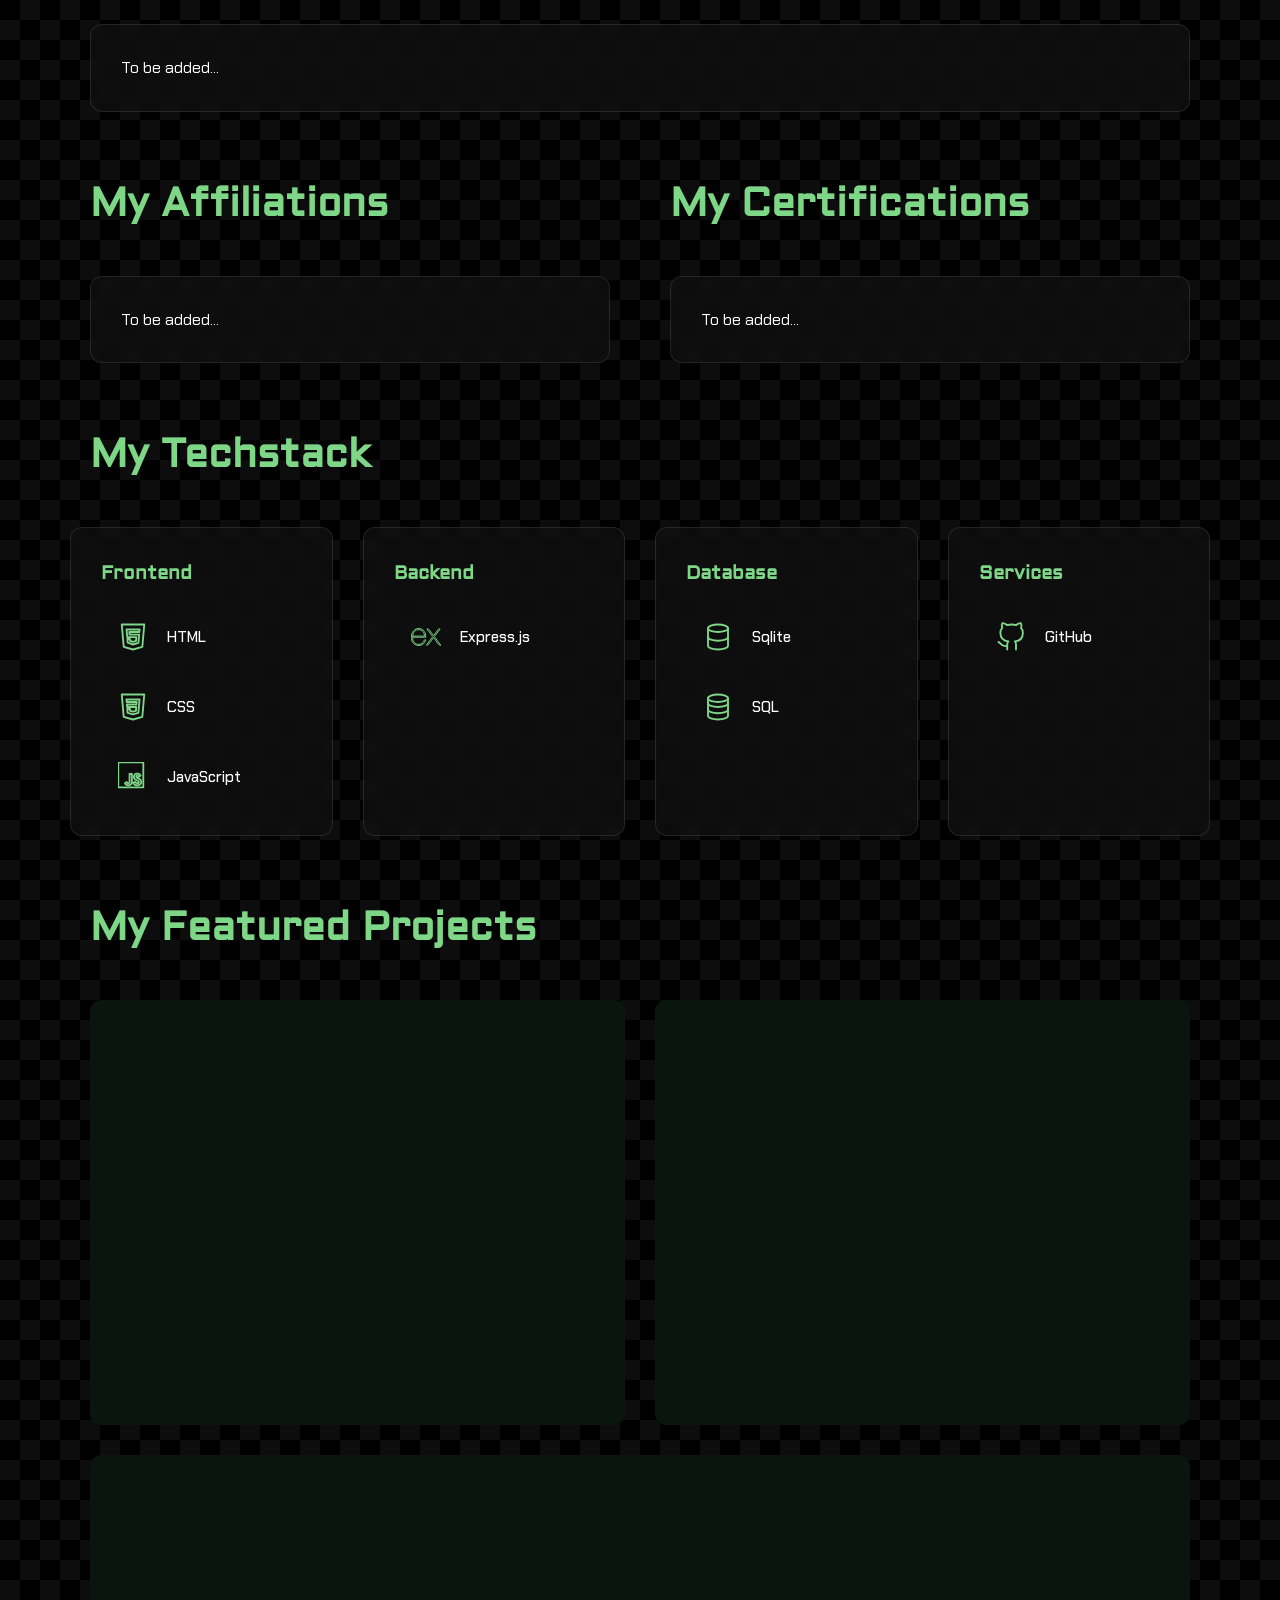
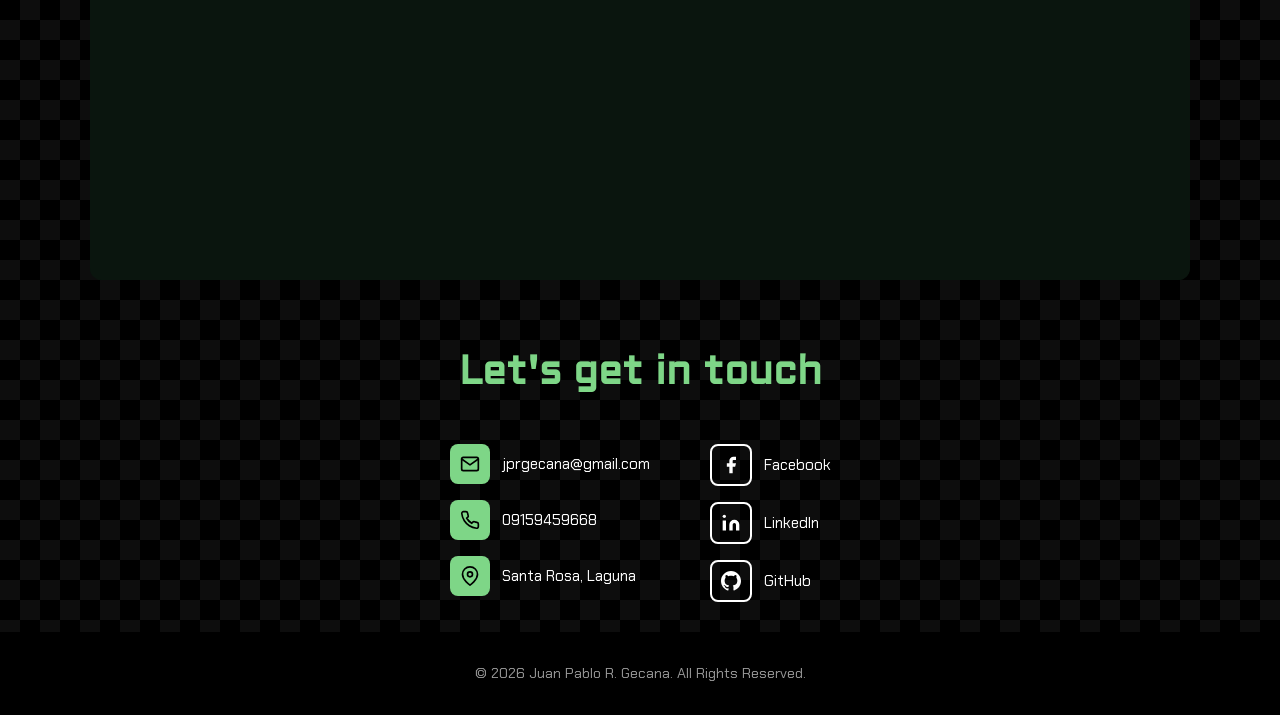
==== commit 0743c6b0: "adjusted the src from images to match the last commit" ====
--- a/docs/index.html
+++ b/docs/index.html
@@ -39,7 +39,7 @@
     <div class="about-container">
       <div class="about-image-wrapper">
         <div class="about-image-placeholder">
-          <img src="../assets/about-photo.jpg" alt="About Juan Pablo">
+          <img src="assets/about-photo.jpg" alt="About Juan Pablo">
         </div>
       </div>
       <div class="about-text">
@@ -152,7 +152,7 @@
     <div class="projects-container">
       <div class="project-card">
         <div class="project-front">
-          <img src="../assets/project-1.jpg" alt="Project 1">
+          <img src="assets/project-1.jpg" alt="Project 1">
         </div>
         <div class="project-back">
           <h3 class="project-title">Project 1</h3>
@@ -161,7 +161,7 @@
       </div>
       <div class="project-card">
         <div class="project-front">
-          <img src="../assets/project-2.jpg" alt="Project 2">
+          <img src="assets/project-2.jpg" alt="Project 2">
         </div>
         <div class="project-back">
           <h3 class="project-title">Project 2</h3>
@@ -170,7 +170,7 @@
       </div>
       <div class="project-card">
         <div class="project-front">
-          <img src="../assets/project-3.jpg" alt="Project 3">
+          <img src="assets/project-3.jpg" alt="Project 3">
         </div>
         <div class="project-back">
           <h3 class="project-title">Project 3</h3>
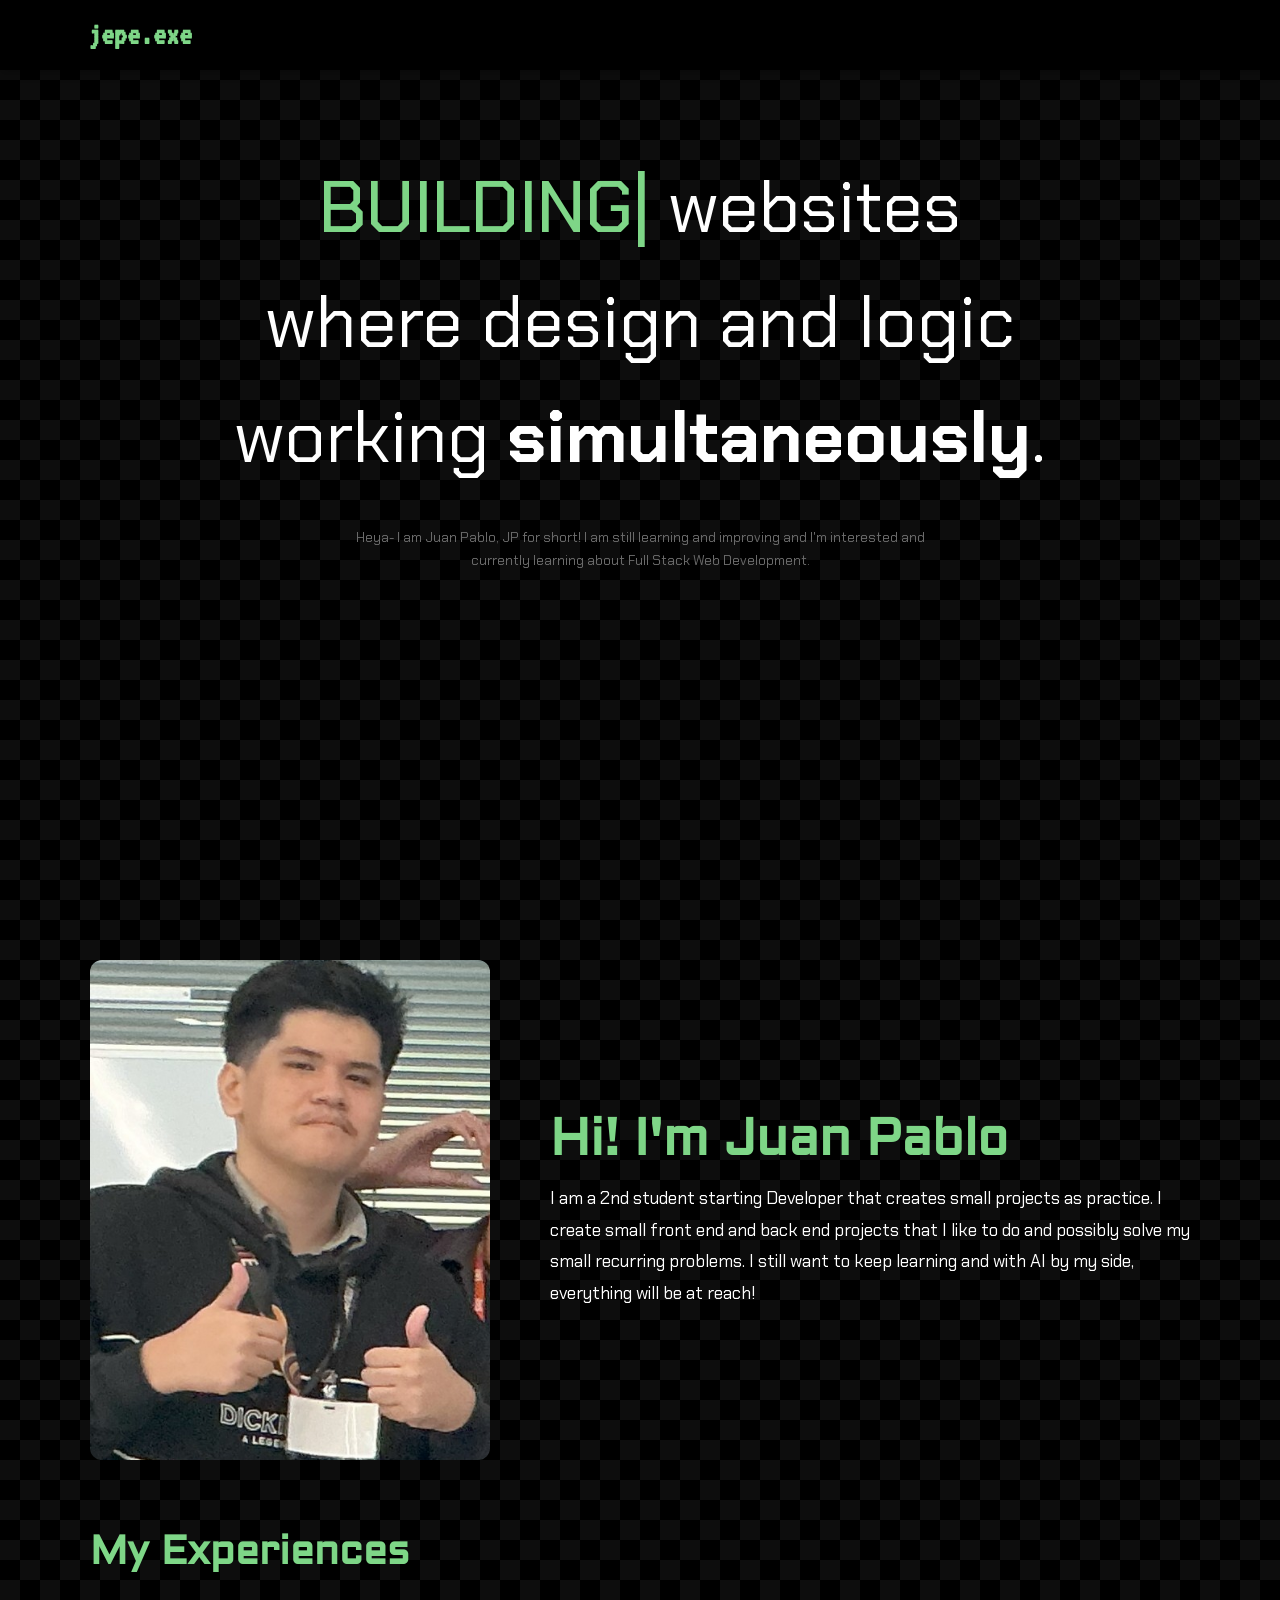
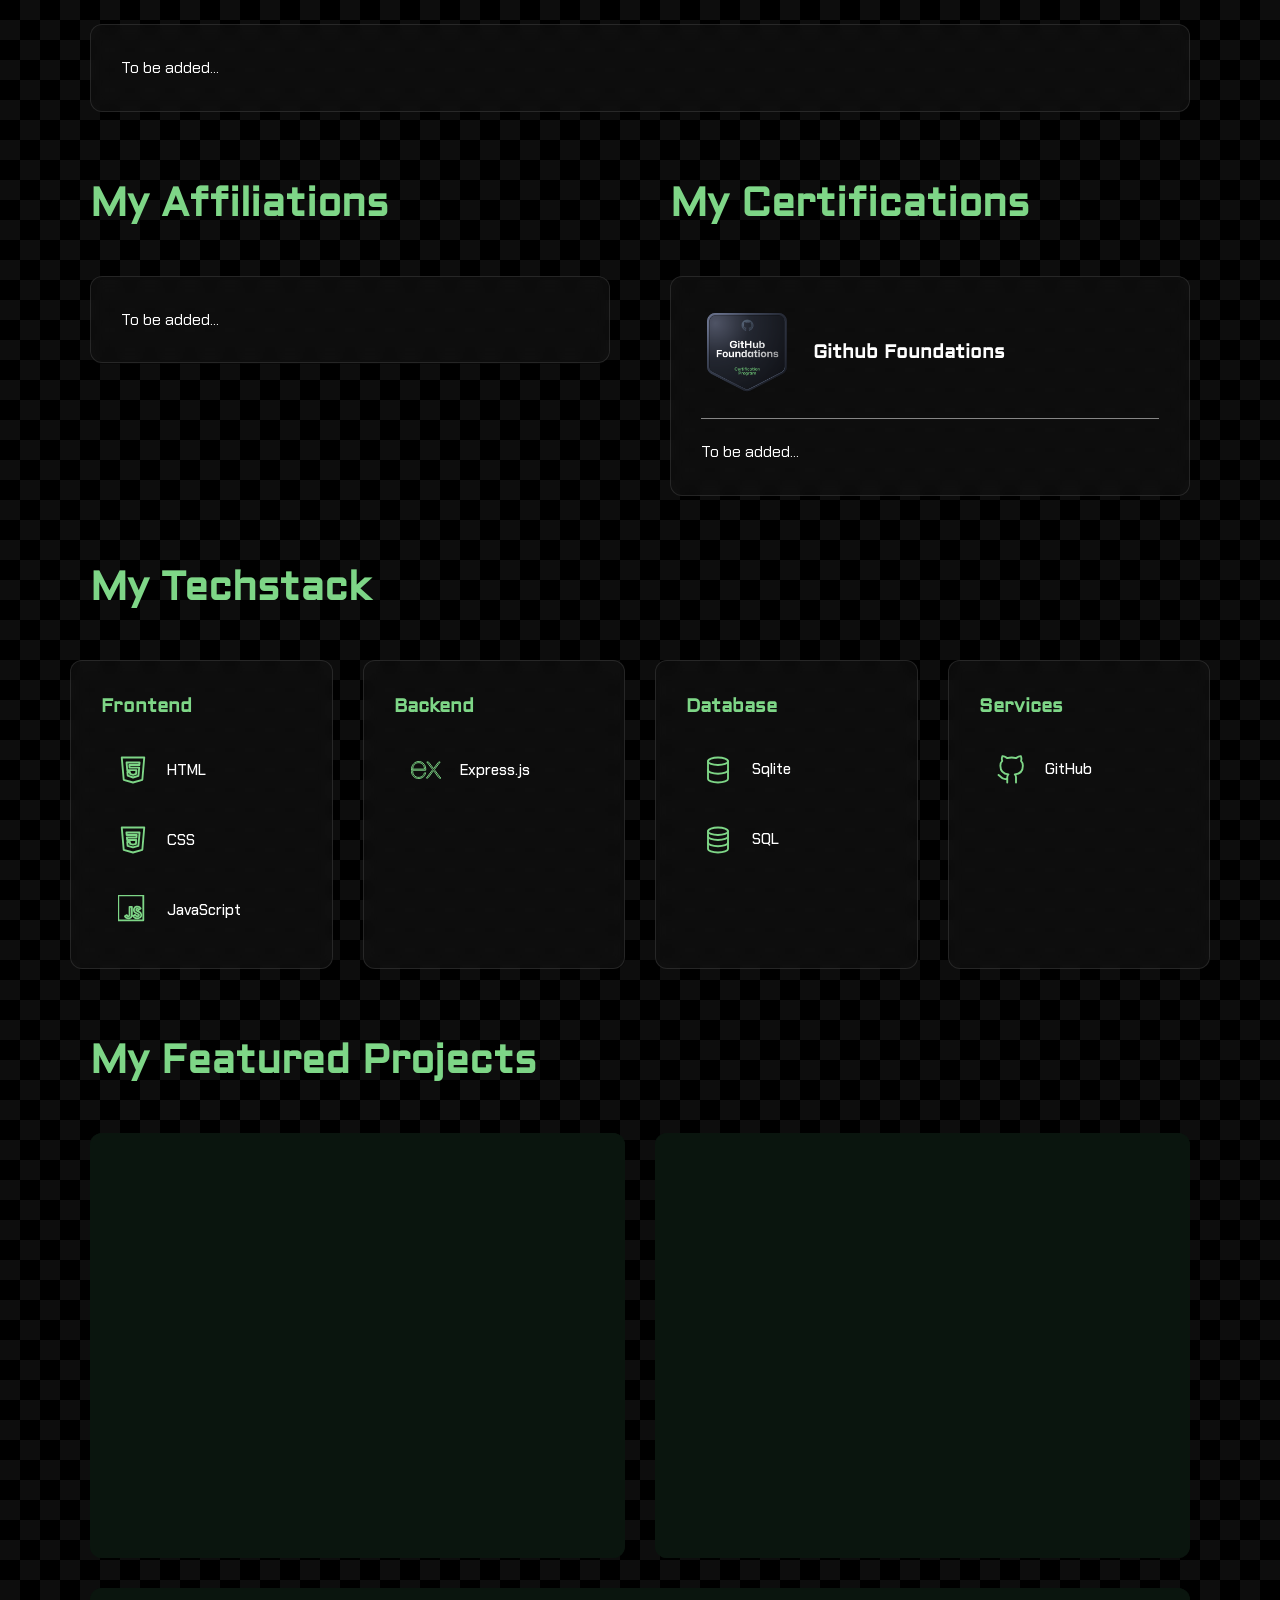
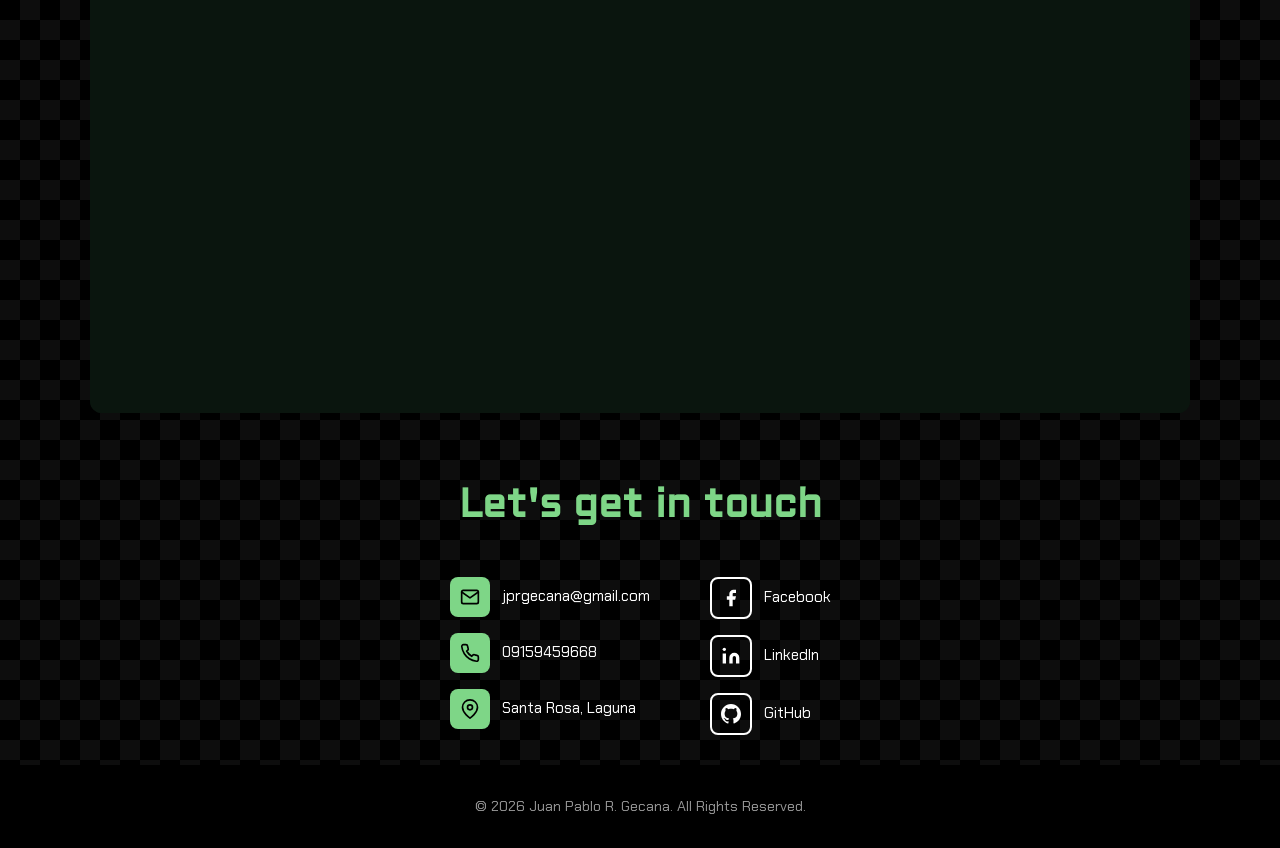
==== commit 6cf1f068: "testing certifications content" ====
--- a/docs/index.html
+++ b/docs/index.html
@@ -75,6 +75,11 @@
       <div class="cert-column">
         <h2 class="section-heading">My Certifications</h2>
         <div class="cert-content">
+          <div class="cert-header">
+            <img class="cert-image" src="assets/GithubFound.png" alt="Github Foundations">
+            <h2 class="cert-title">Github Foundations</h2>
+          </div>
+          <hr class="cert-divider">
           <p>To be added...</p>
         </div>
       </div>
--- a/docs/style.css
+++ b/docs/style.css
@@ -453,6 +453,34 @@
 .affiliations-column .section-heading .cert-column{
   text-align: left;
   margin-bottom: 0;
+}
+
+
+.cert-header {
+  display: flex;
+  flex-direction: row;
+  align-items: center;
+  gap: 20px;
+}
+
+.cert-image {
+  width: 20%;
+  flex-shrink: 0;
+  border-radius: 8px;
+  object-fit: cover;
+}
+
+.cert-title {
+  color: var(--white);
+  font-family: var(--font-heading);
+  font-size: 1.2rem;
+}
+
+.cert-divider {
+  border: none;
+  border-top: 1px solid var(--white);
+  margin: 20px 0;
+  opacity: 0.5;
 }
 
 /* ===== PROJECTS SECTION ===== */
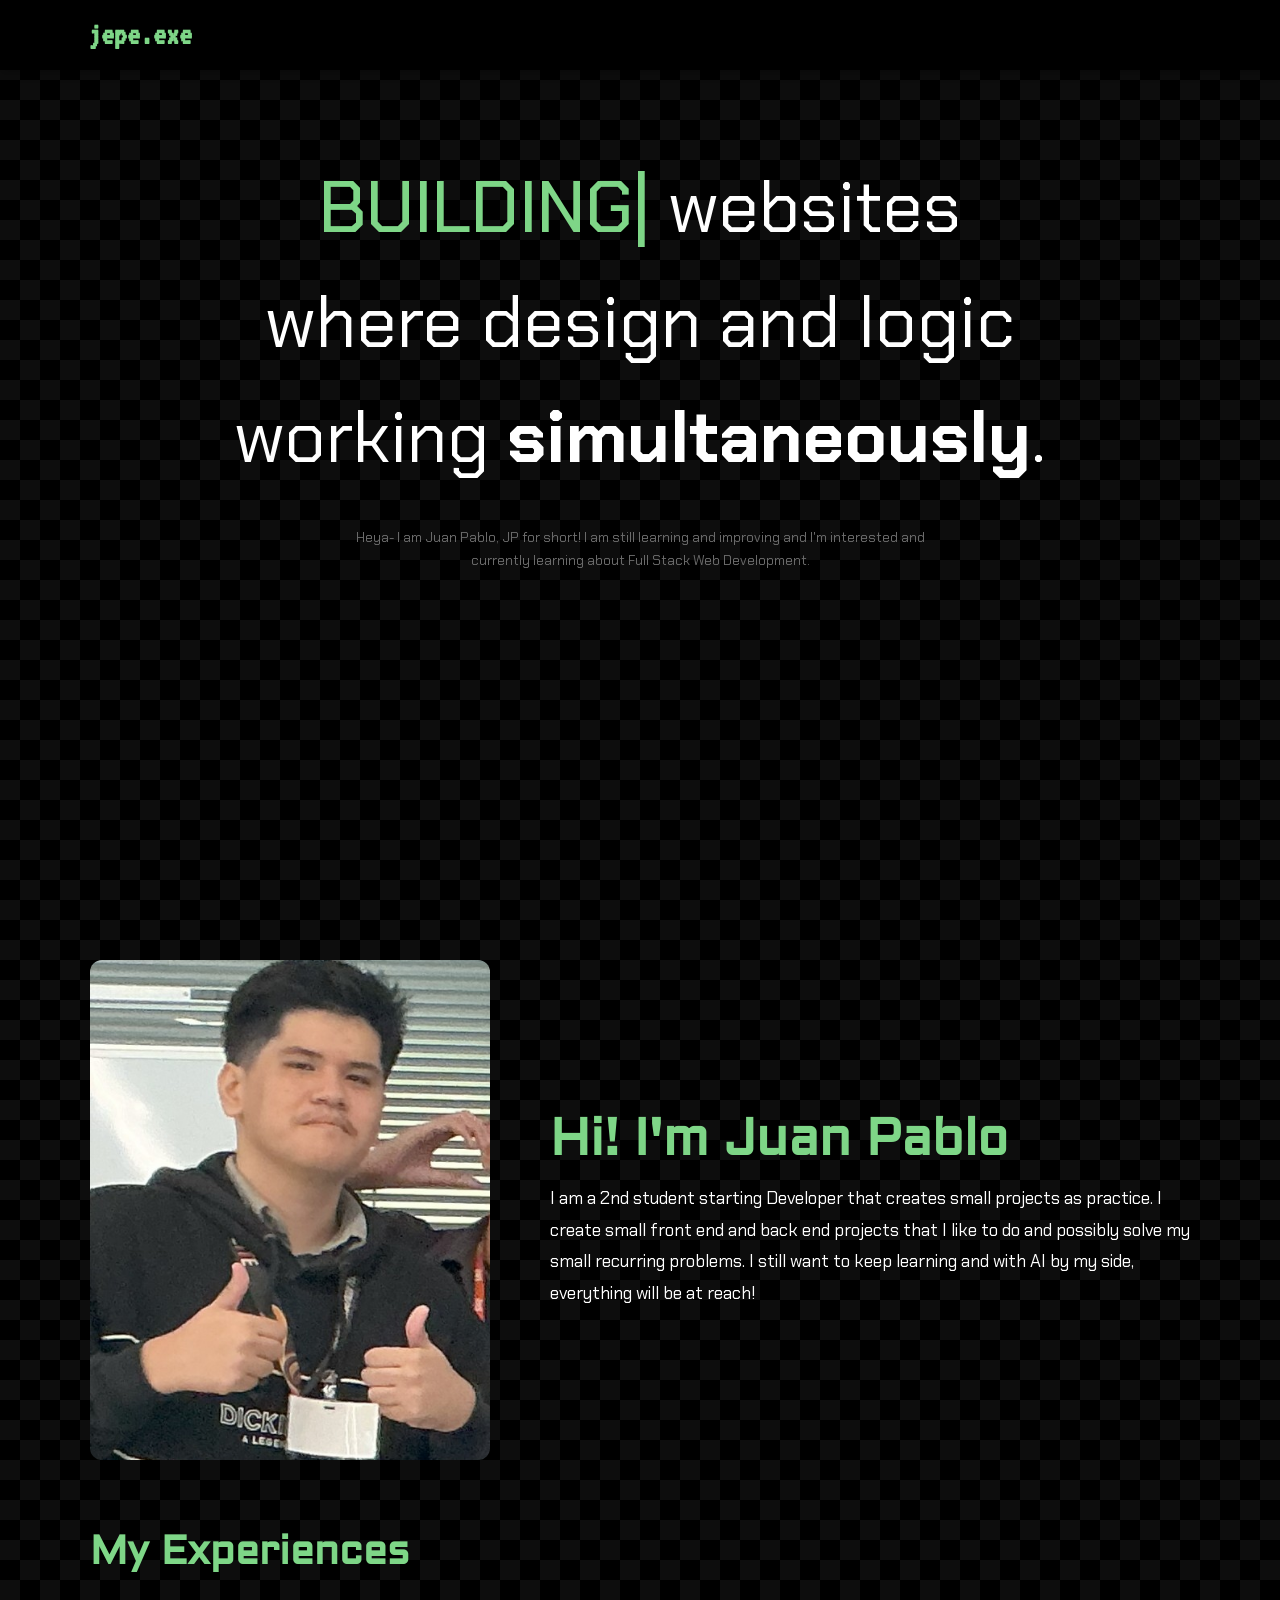
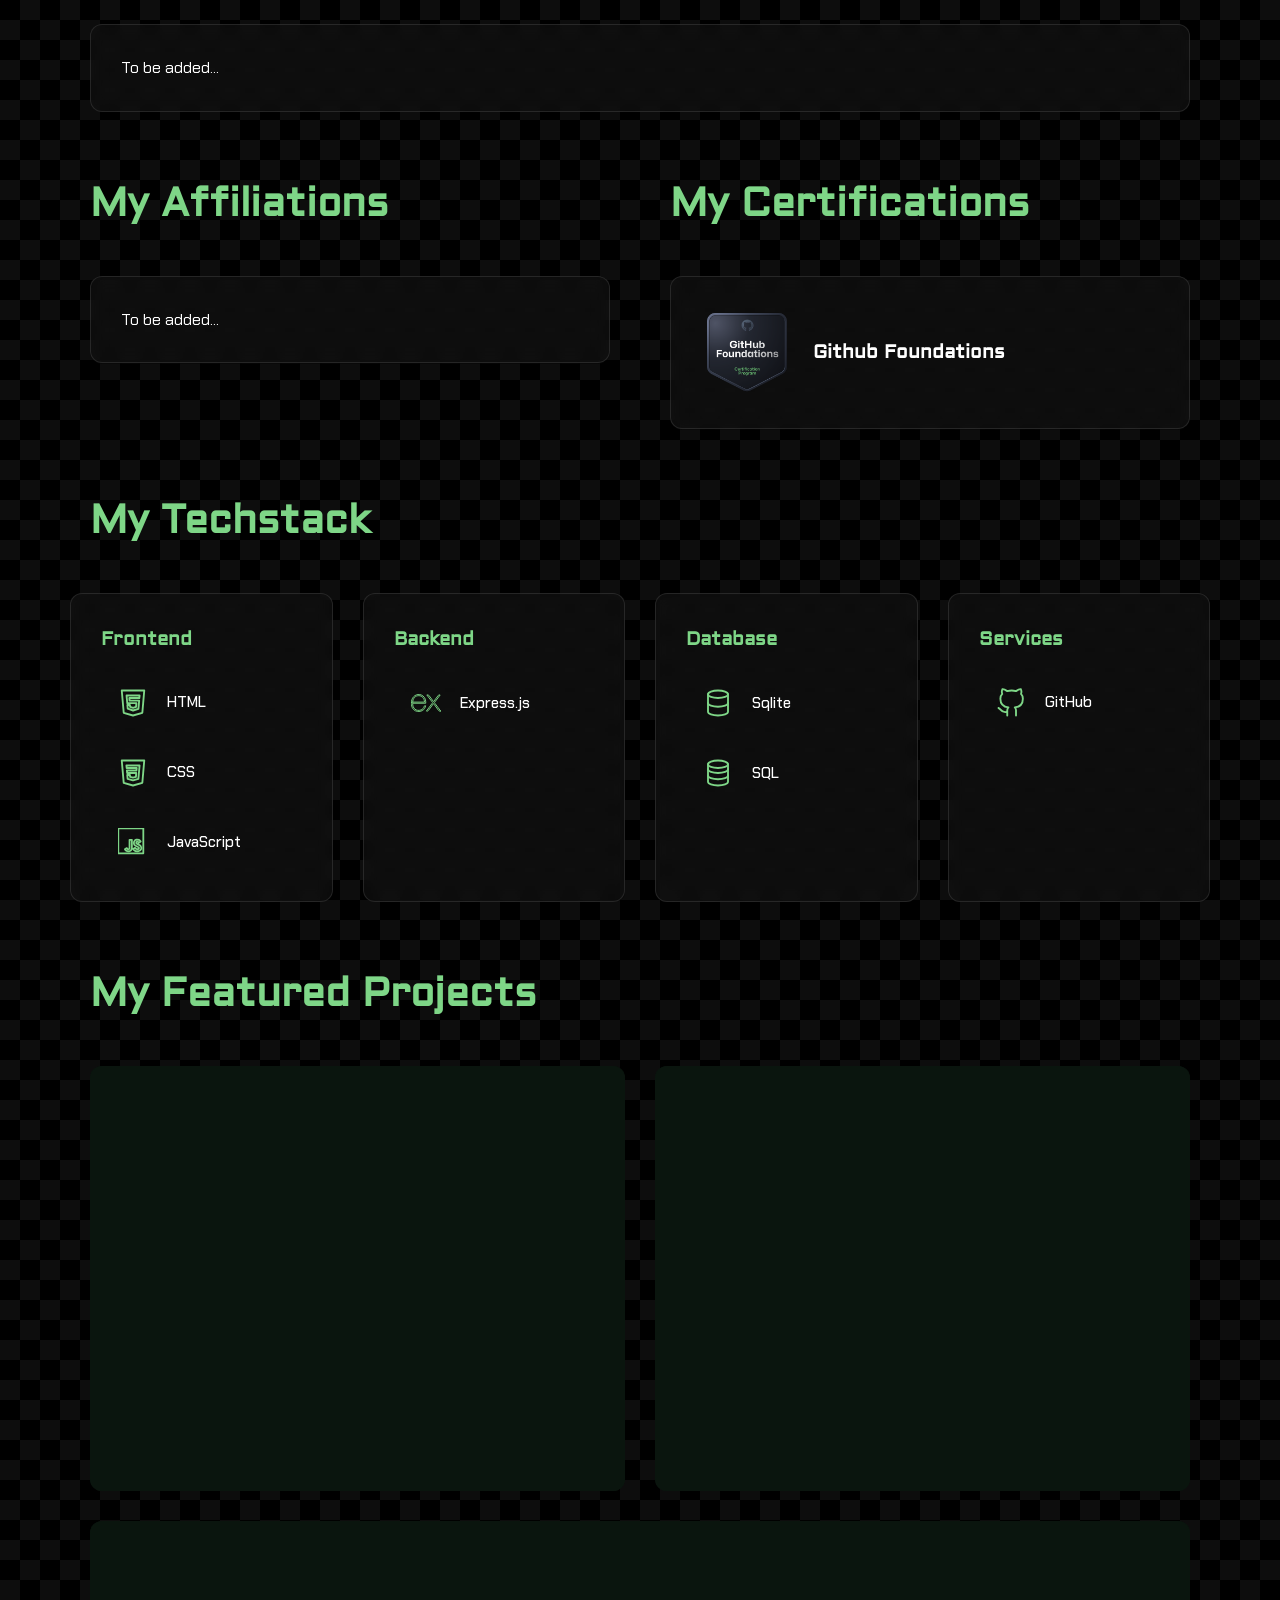
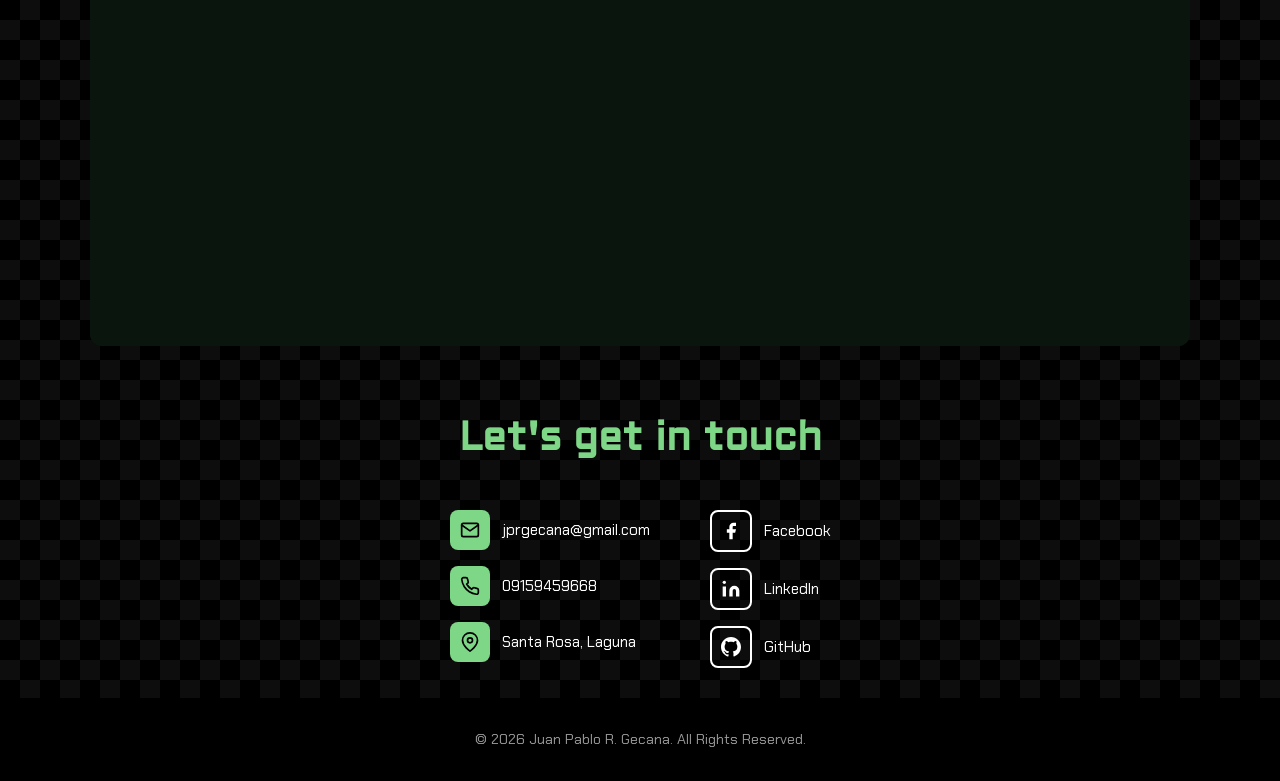
==== commit 65682631: "testing the certifications content, again." ====
--- a/docs/index.html
+++ b/docs/index.html
@@ -75,12 +75,8 @@
       <div class="cert-column">
         <h2 class="section-heading">My Certifications</h2>
         <div class="cert-content">
-          <div class="cert-header">
             <img class="cert-image" src="assets/GithubFound.png" alt="Github Foundations">
-            <h2 class="cert-title">Github Foundations</h2>
-          </div>
-          <hr class="cert-divider">
-          <p>To be added...</p>
+            <h1 class="cert-title">Github Foundations</h1>
         </div>
       </div>
     </div>
--- a/docs/style.css
+++ b/docs/style.css
@@ -456,7 +456,7 @@
 }
 
 
-.cert-header {
+.cert-content {
   display: flex;
   flex-direction: row;
   align-items: center;
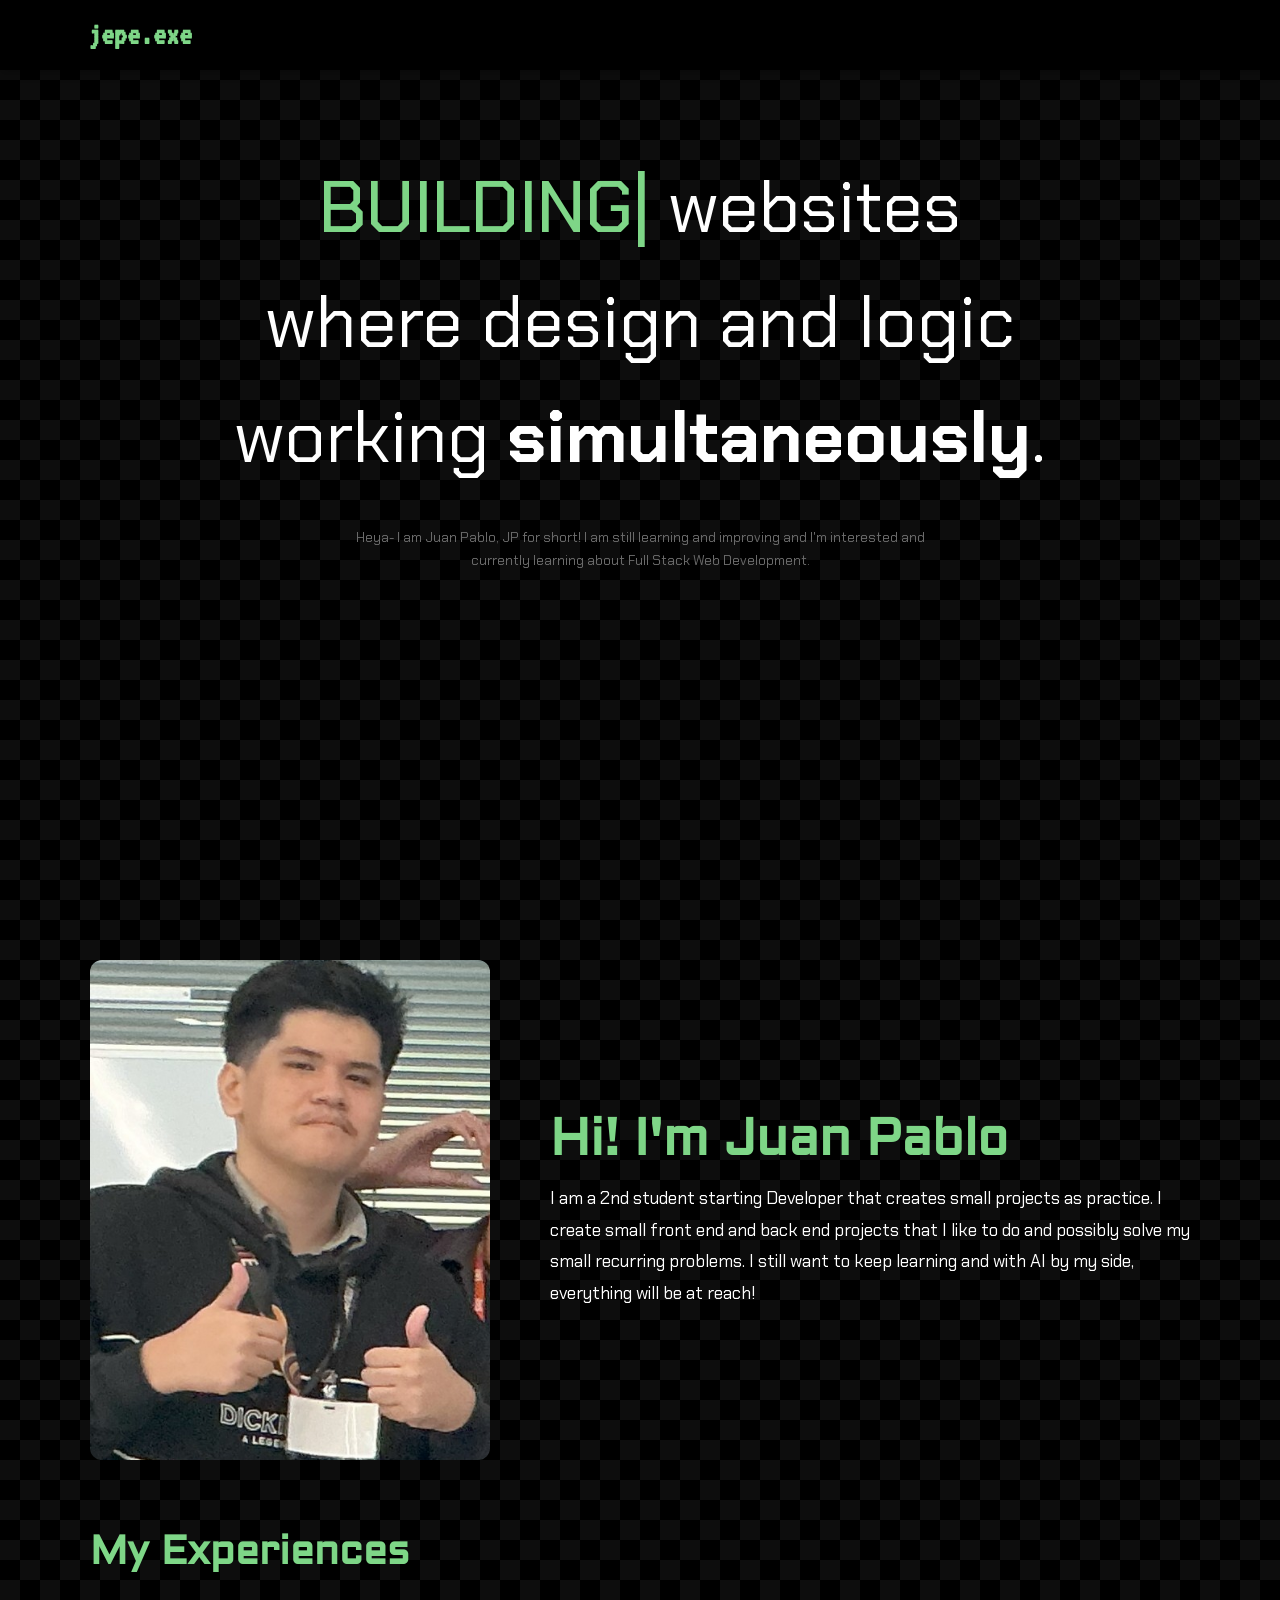
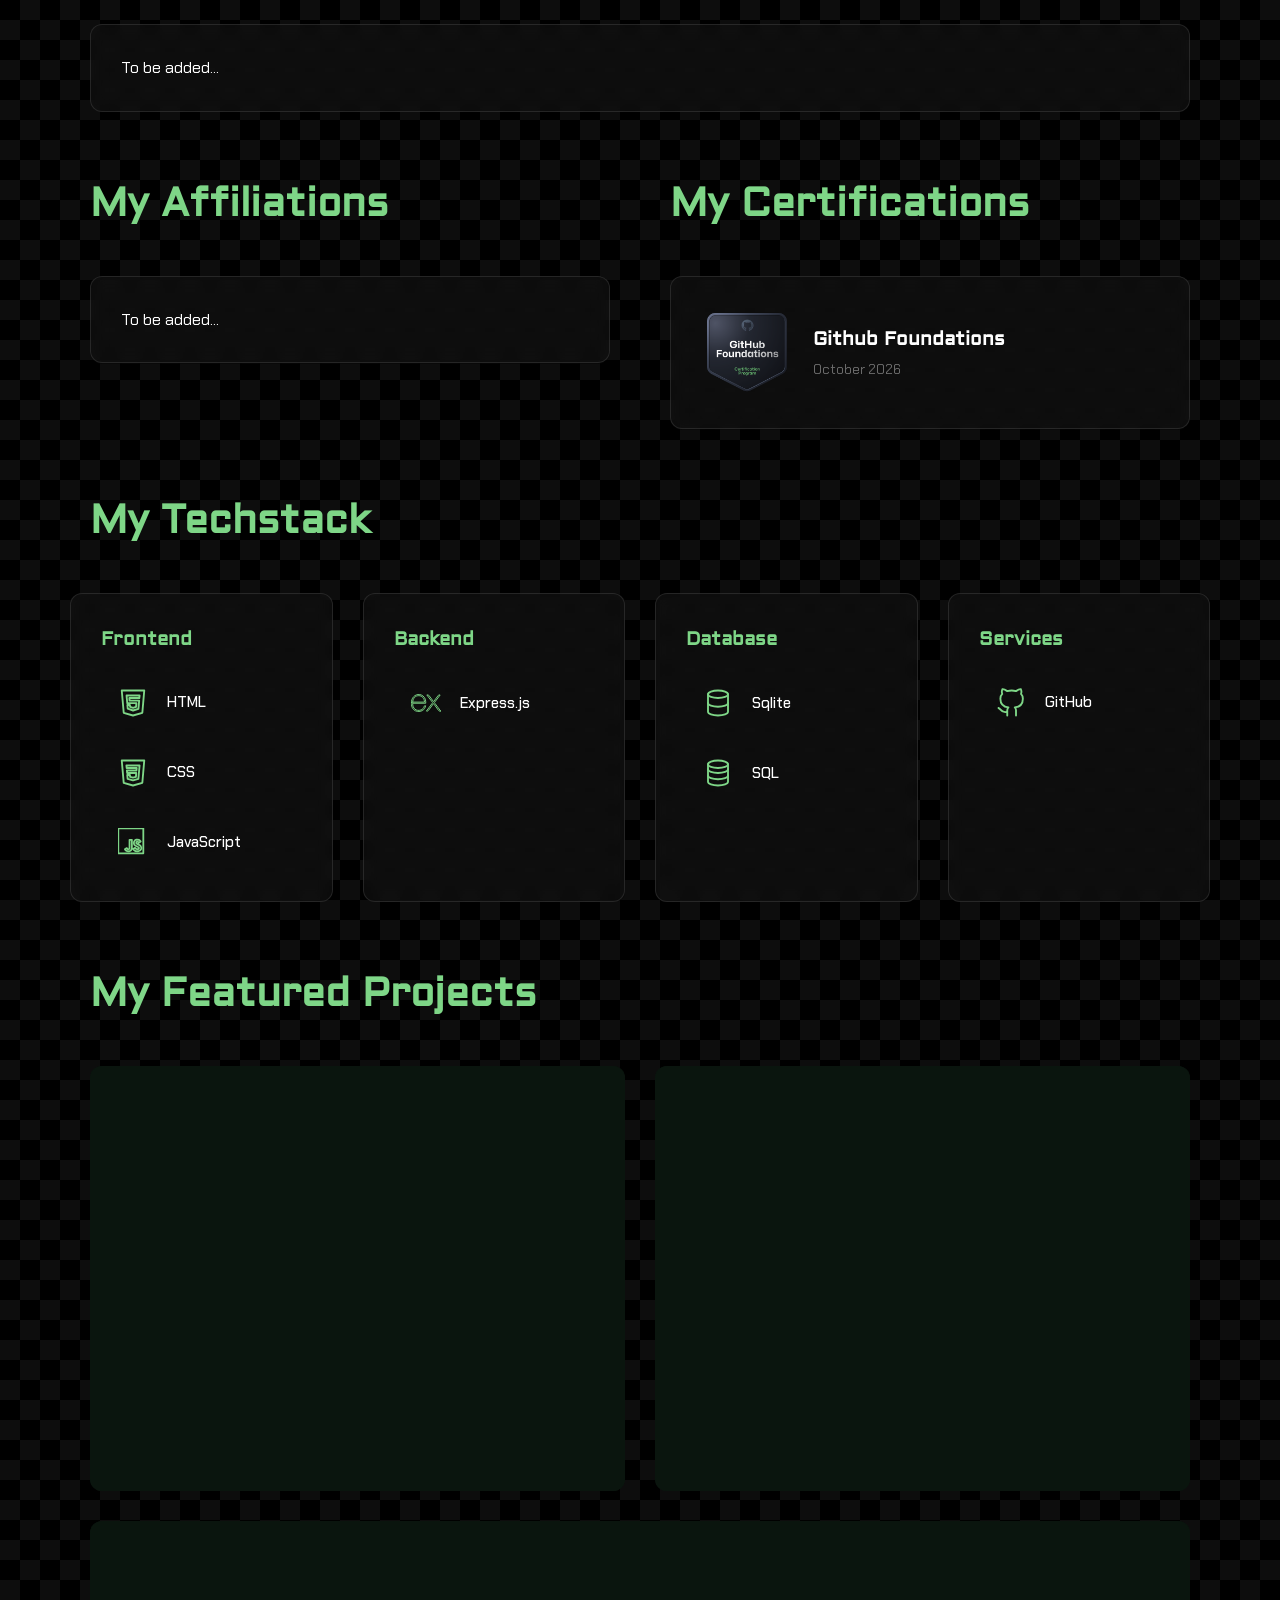
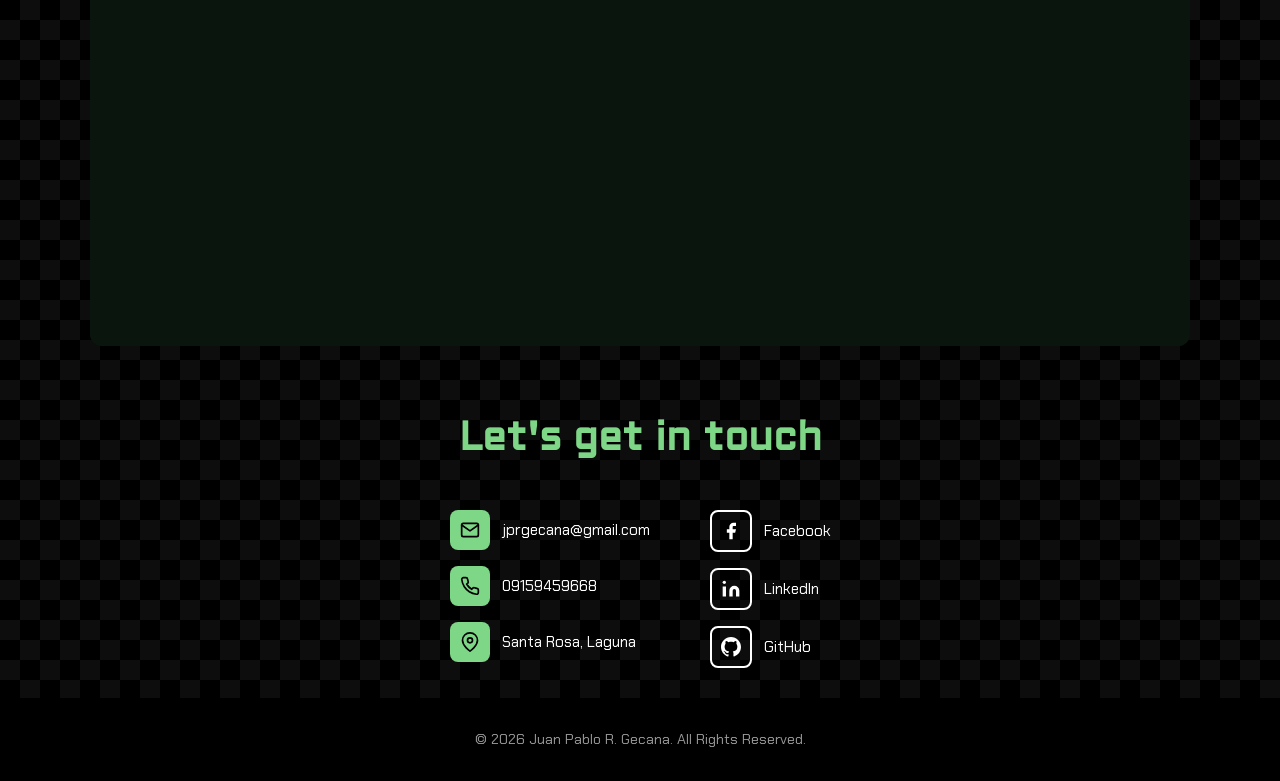
==== commit f091c62f: "More adjustments on the contents" ====
--- a/docs/index.html
+++ b/docs/index.html
@@ -75,8 +75,11 @@
       <div class="cert-column">
         <h2 class="section-heading">My Certifications</h2>
         <div class="cert-content">
-            <img class="cert-image" src="assets/GithubFound.png" alt="Github Foundations">
+          <img class="cert-image" src="assets/GithubFound.png" alt="Github Foundations">
+          <div class="cert-text">
             <h1 class="cert-title">Github Foundations</h1>
+            <p class="cert-subtext">October 2026</p>
+          </div>
         </div>
       </div>
     </div>
--- a/docs/style.css
+++ b/docs/style.css
@@ -470,17 +470,31 @@
   object-fit: cover;
 }
 
+.cert-text {
+  display: flex;
+  flex-direction: column;
+  justify-content: center;
+  height: 100%;
+  overflow: hidden;
+}
+
 .cert-title {
   color: var(--white);
   font-family: var(--font-heading);
   font-size: 1.2rem;
-}
-
-.cert-divider {
-  border: none;
-  border-top: 1px solid var(--white);
-  margin: 20px 0;
-  opacity: 0.5;
+  margin: 0 0 4px 0;
+  white-space: nowrap;
+  overflow: hidden;
+  text-overflow: ellipsis;
+}
+
+.cert-subtext {
+  color: #6a6a6a;
+  font-size: 0.85rem;
+  margin: 0;
+  white-space: nowrap;
+  overflow: hidden;
+  text-overflow: ellipsis;
 }
 
 /* ===== PROJECTS SECTION ===== */
